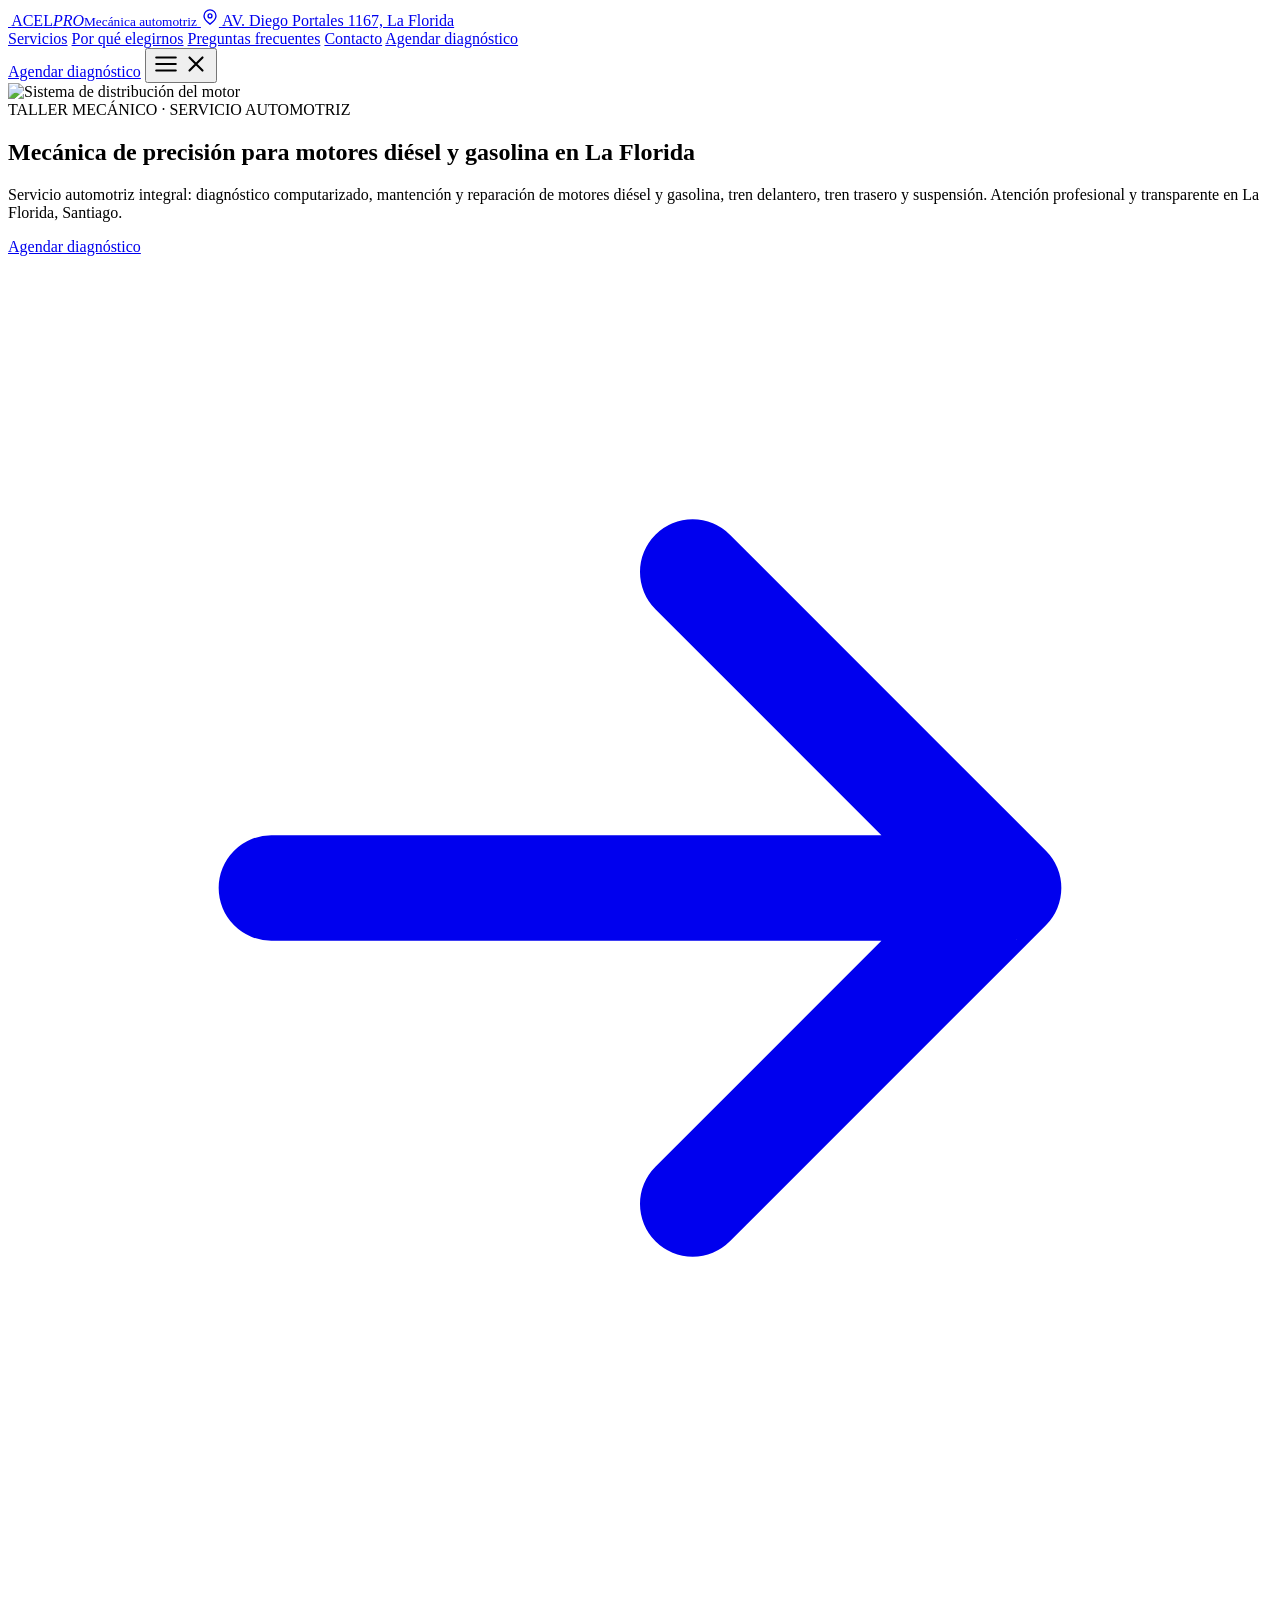
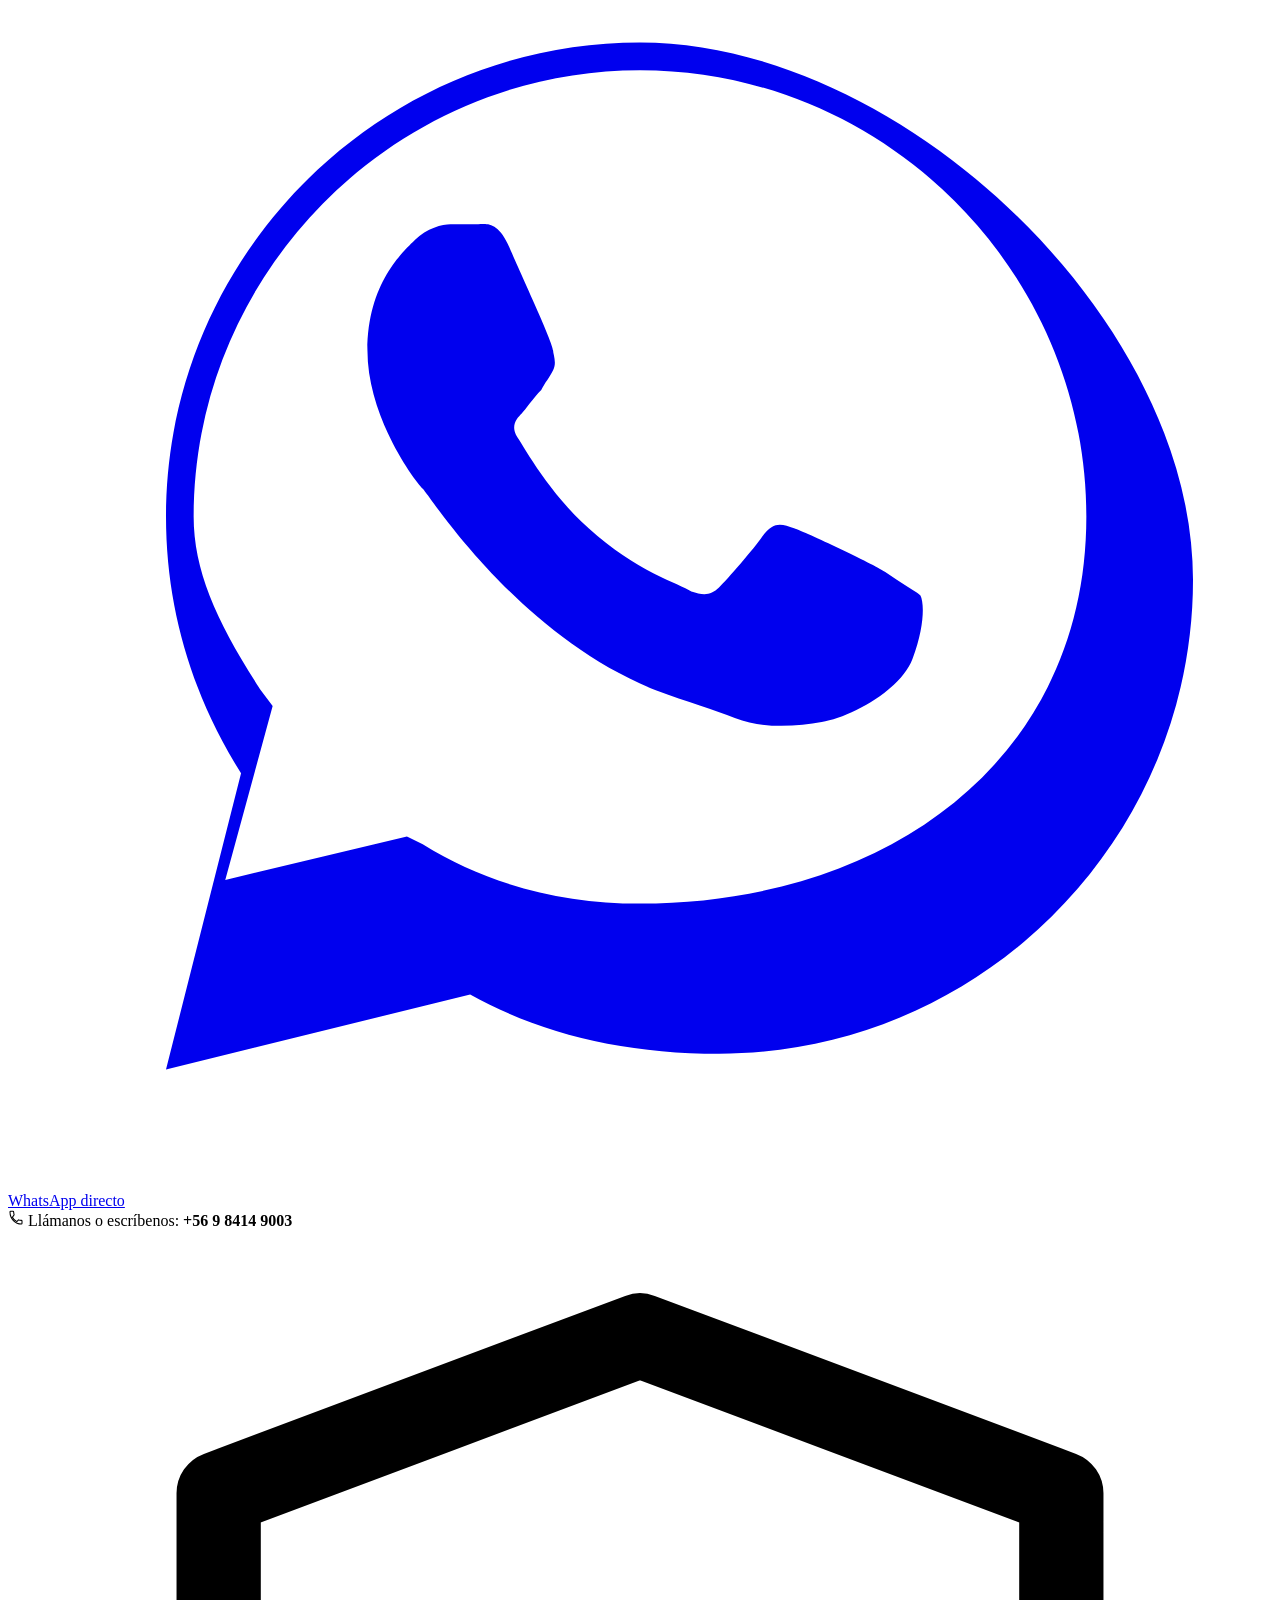
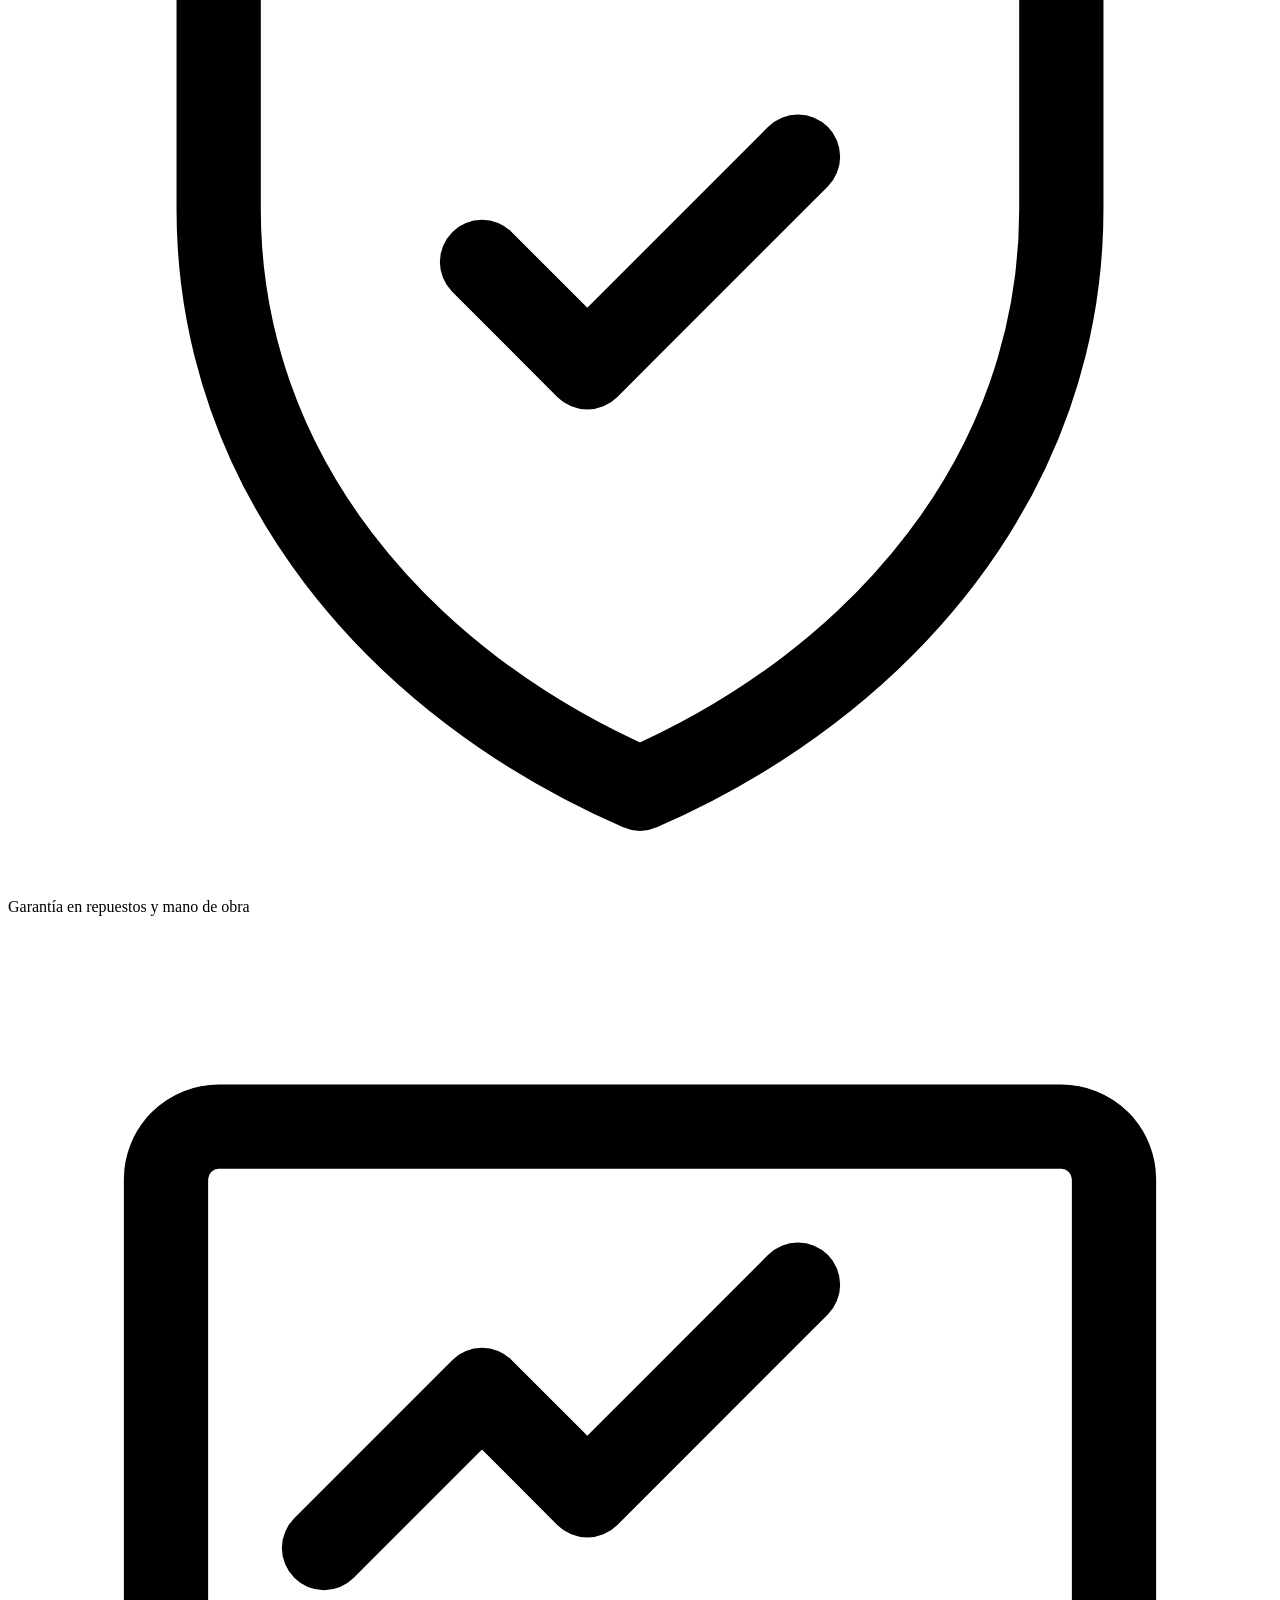
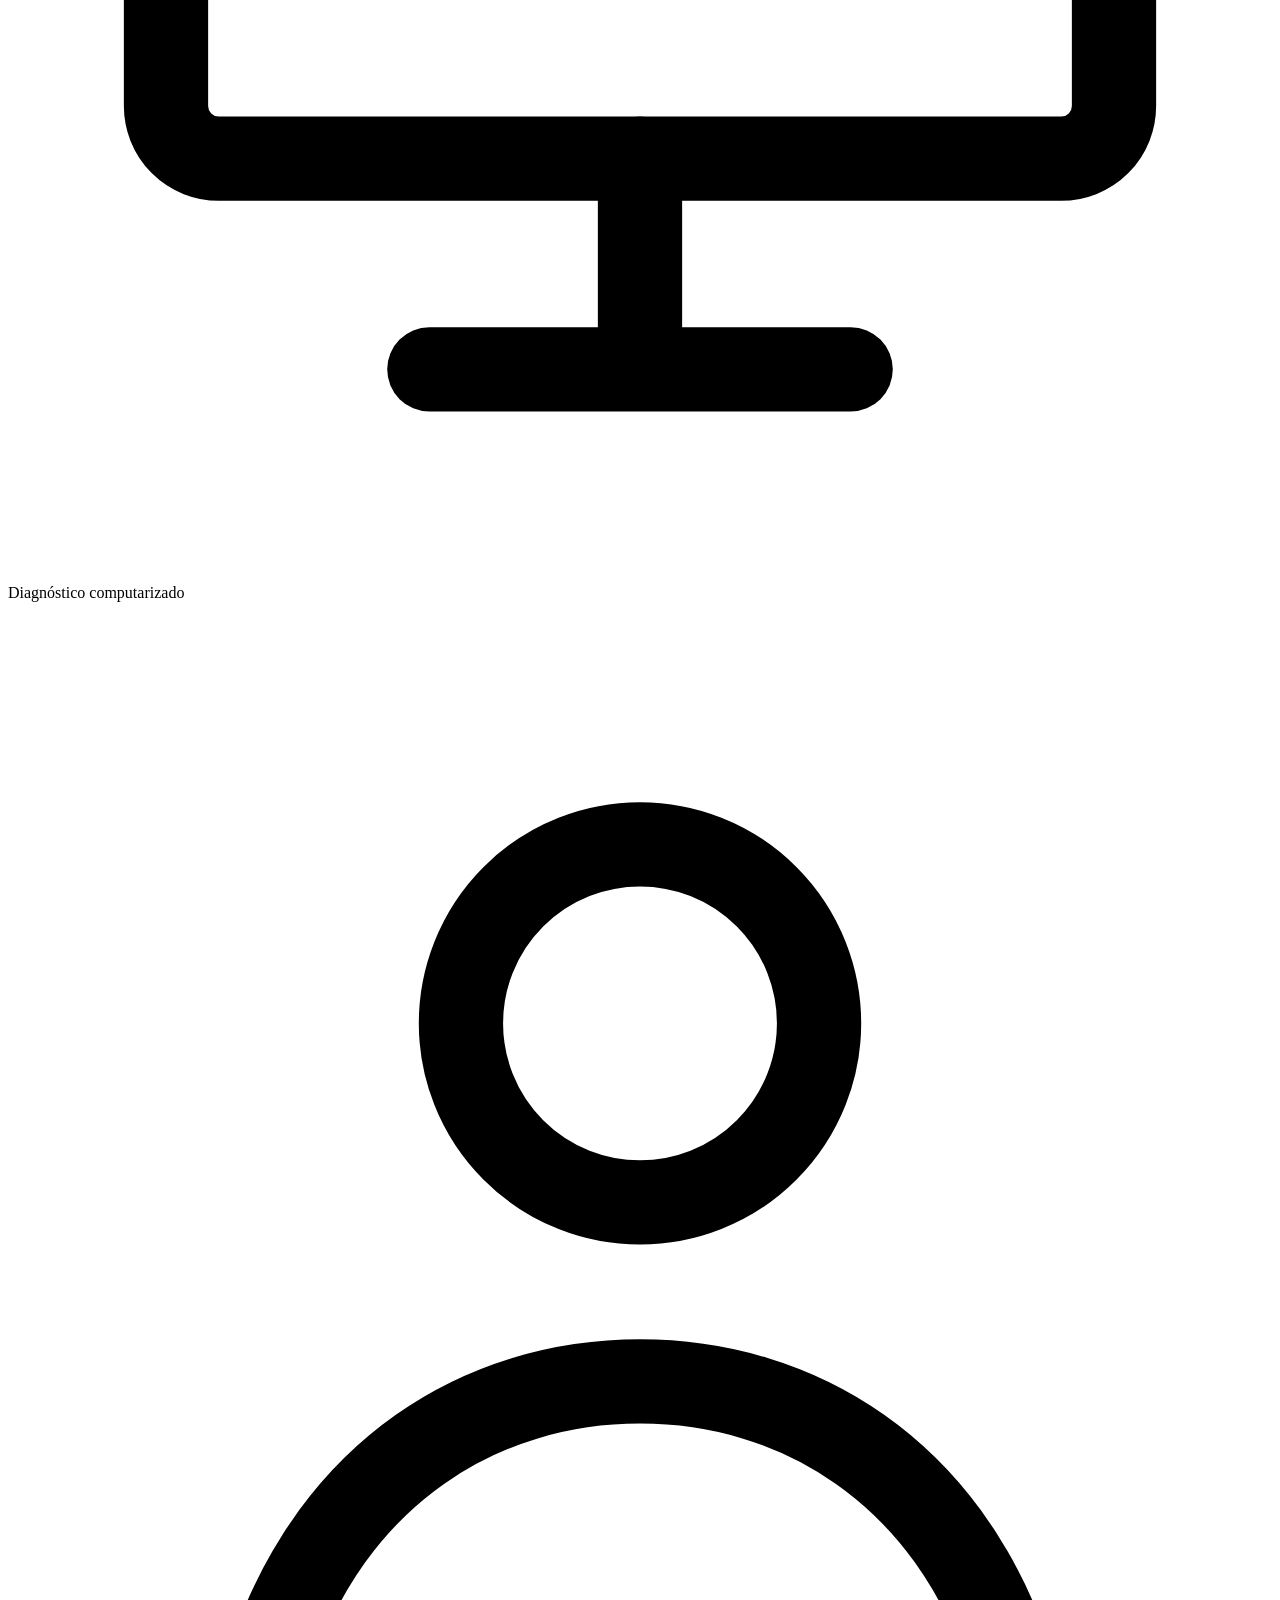
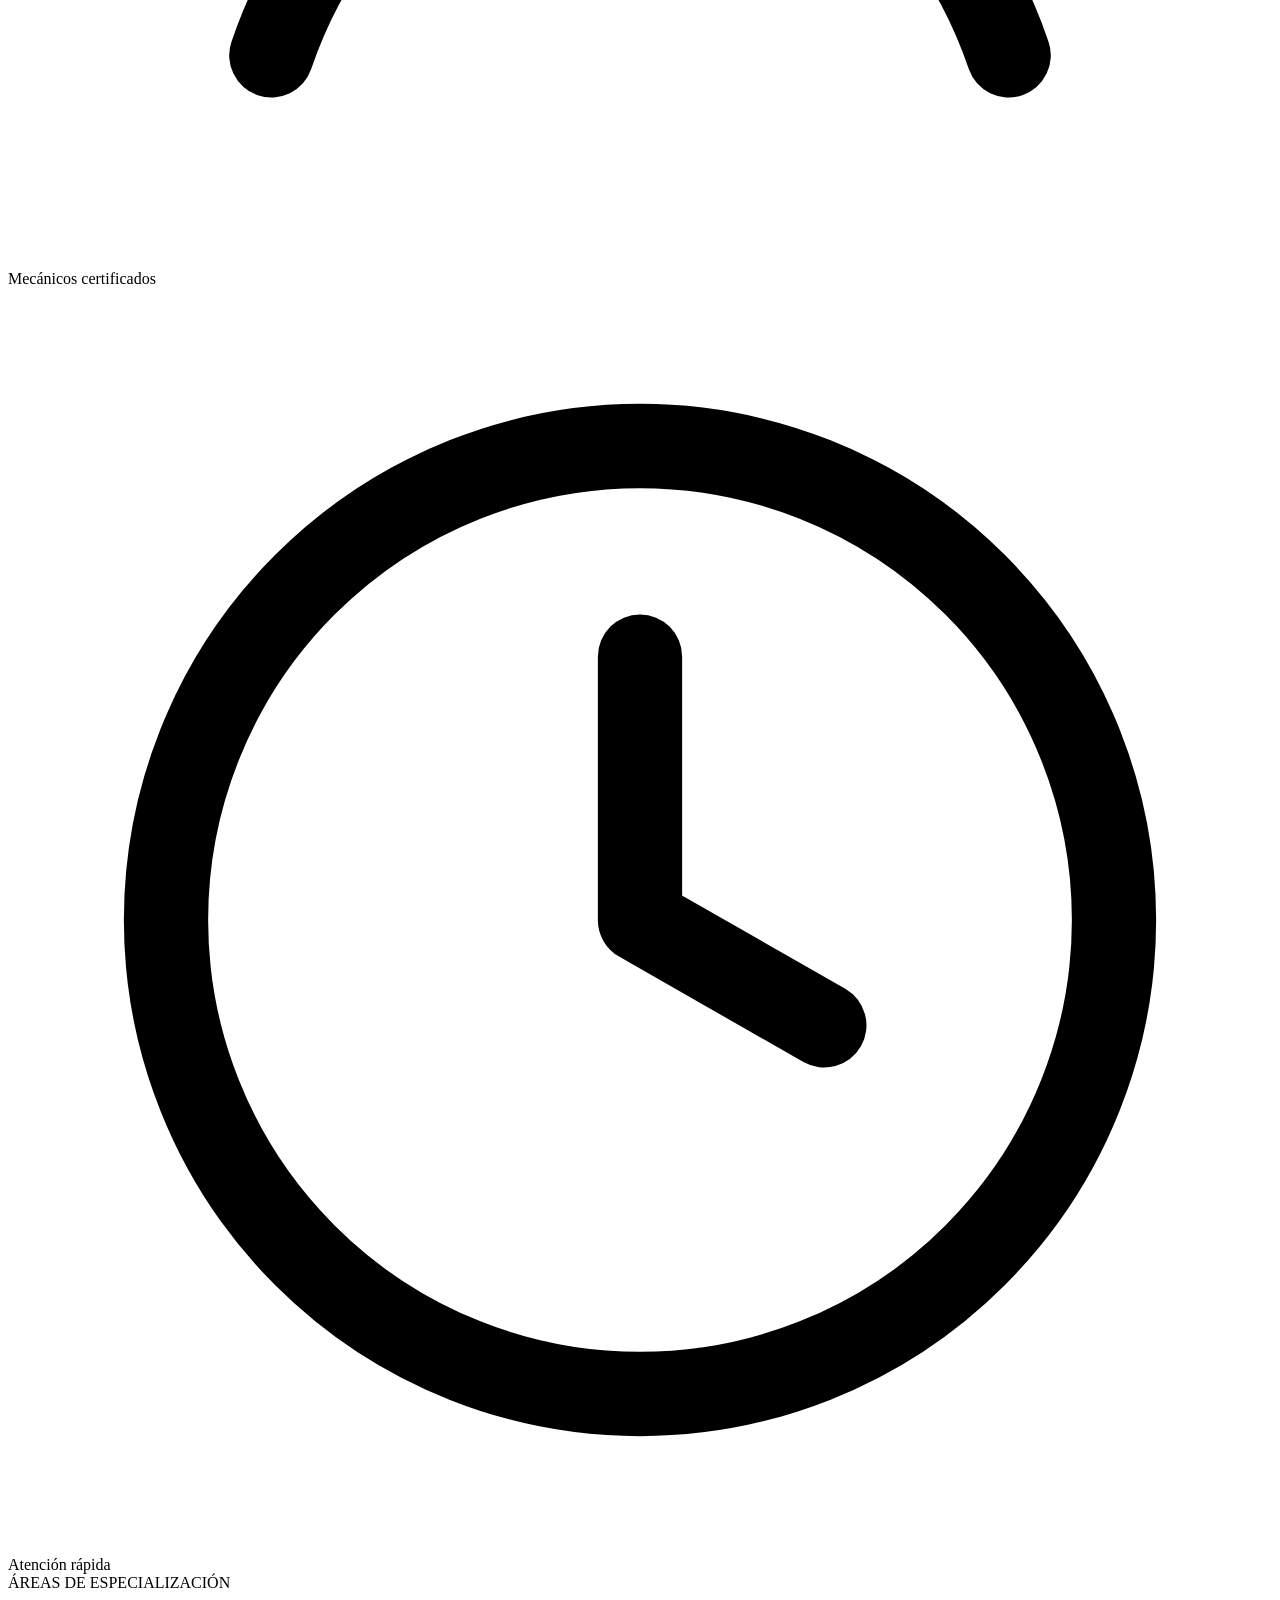
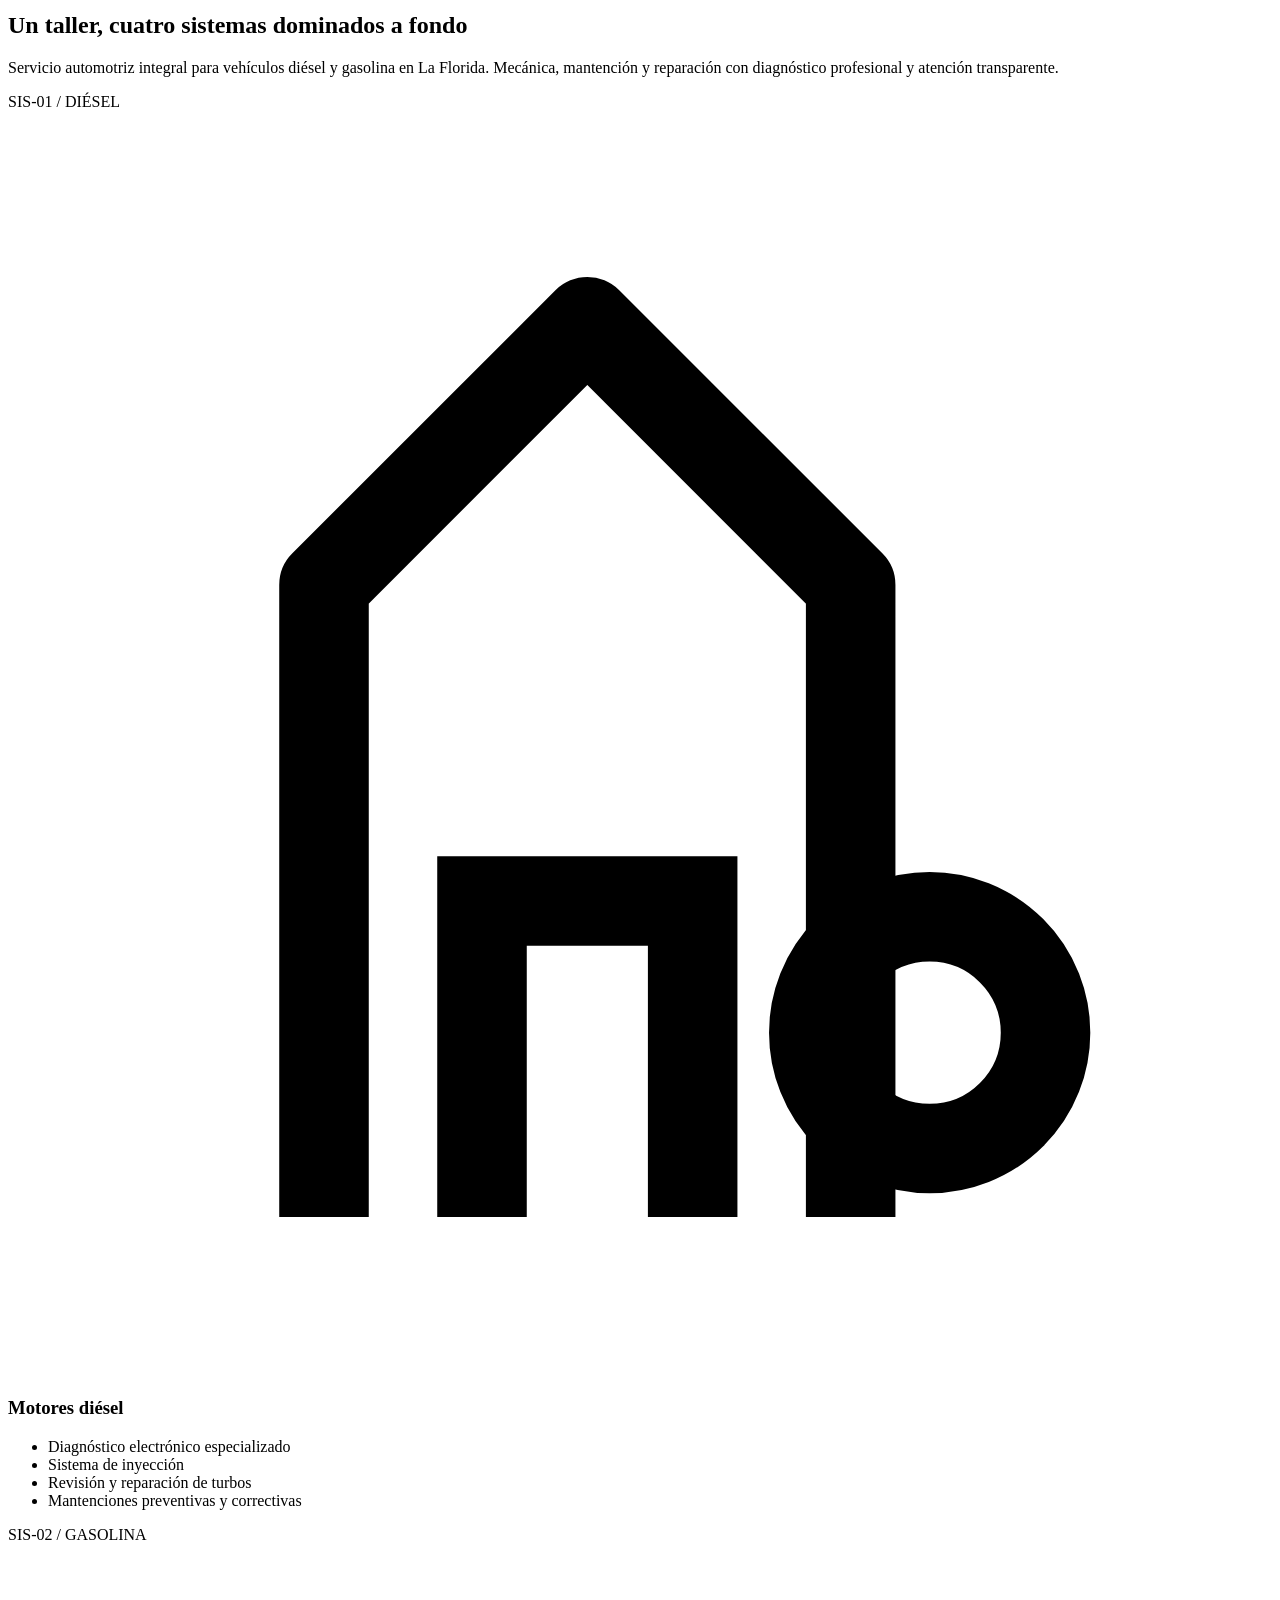
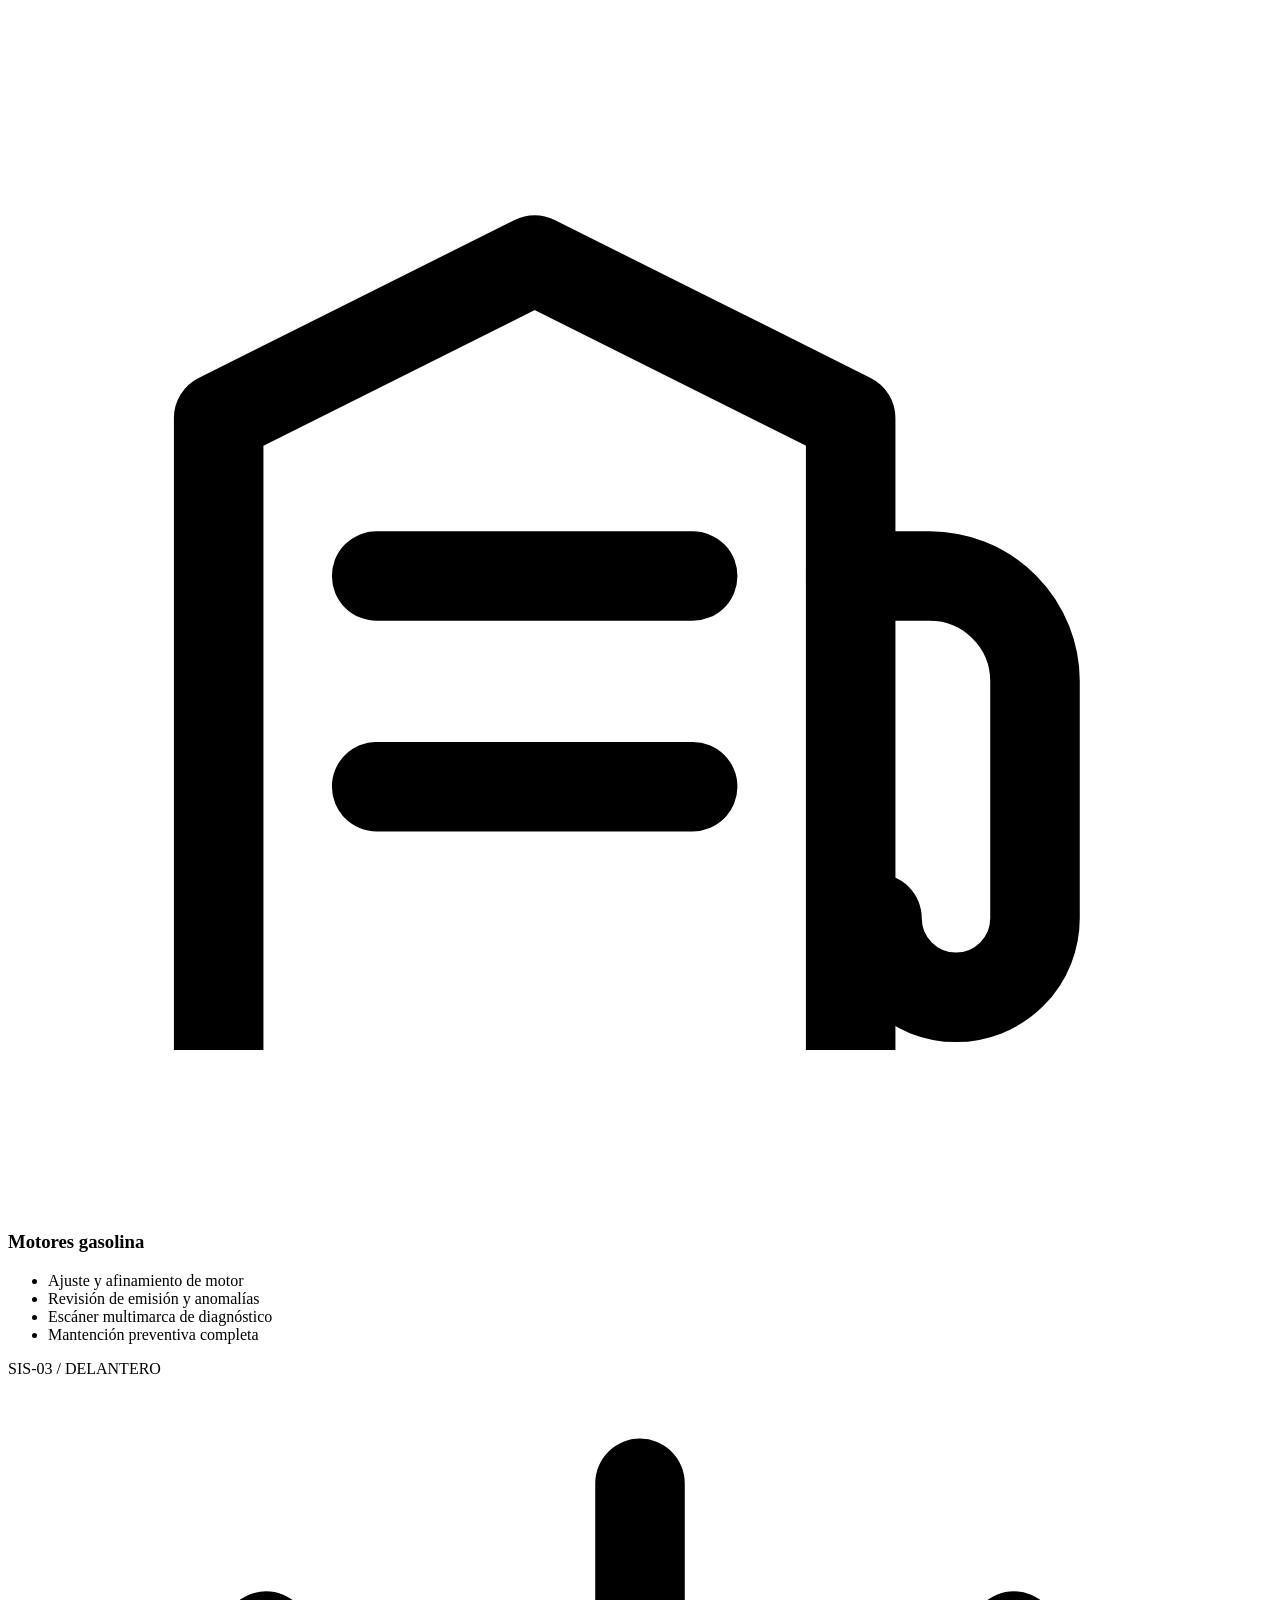
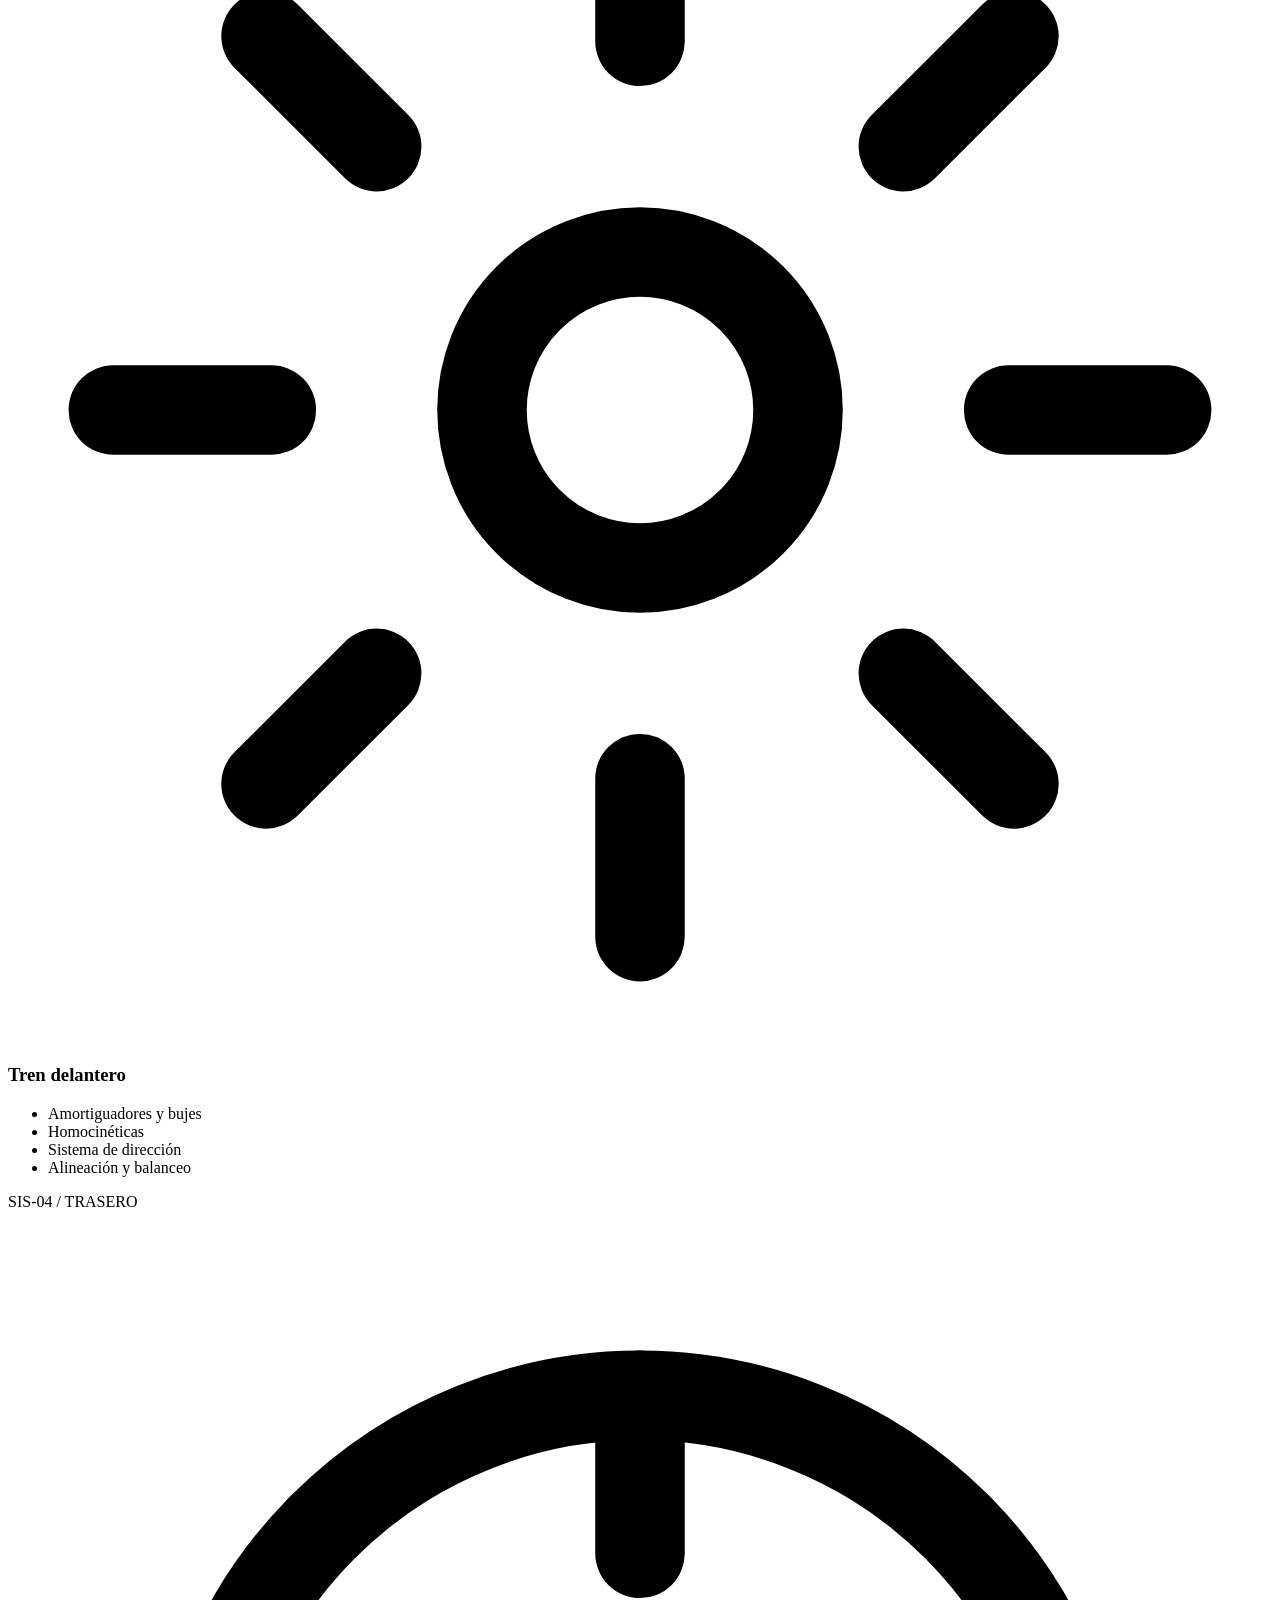
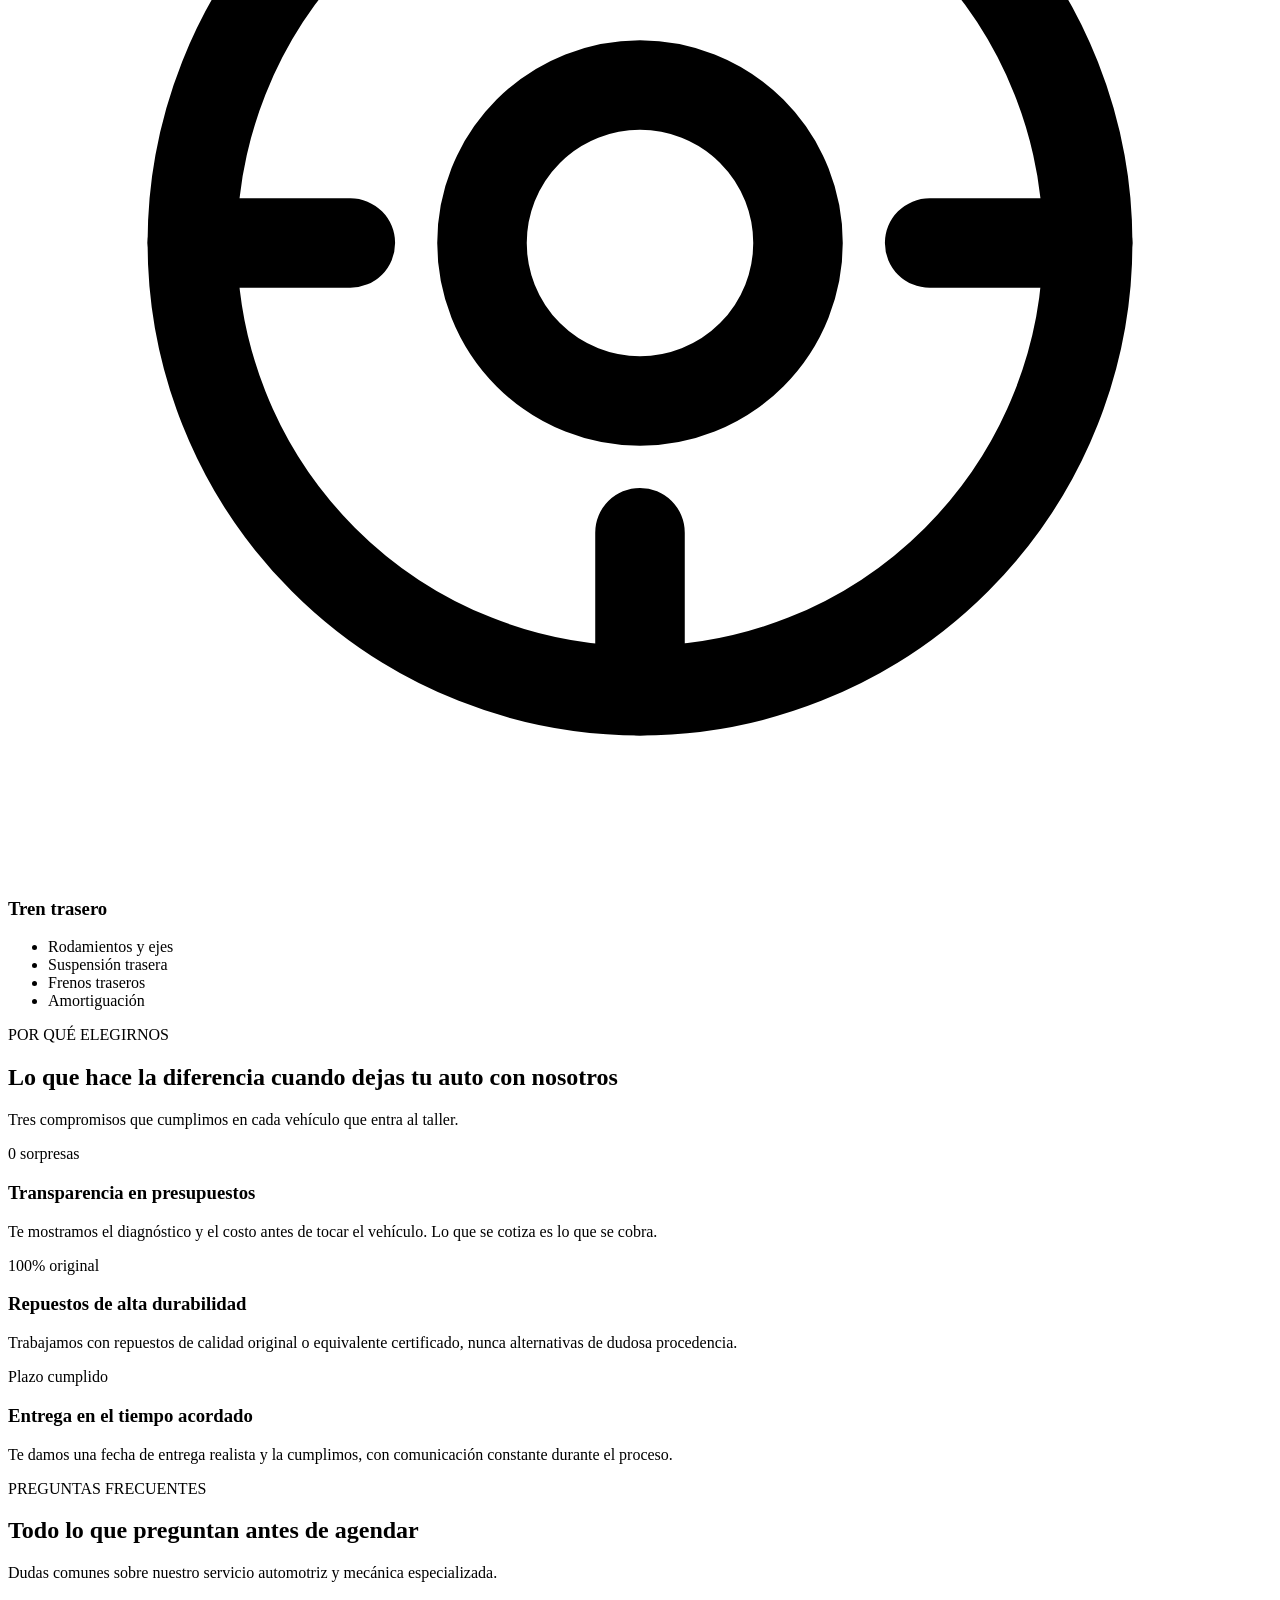
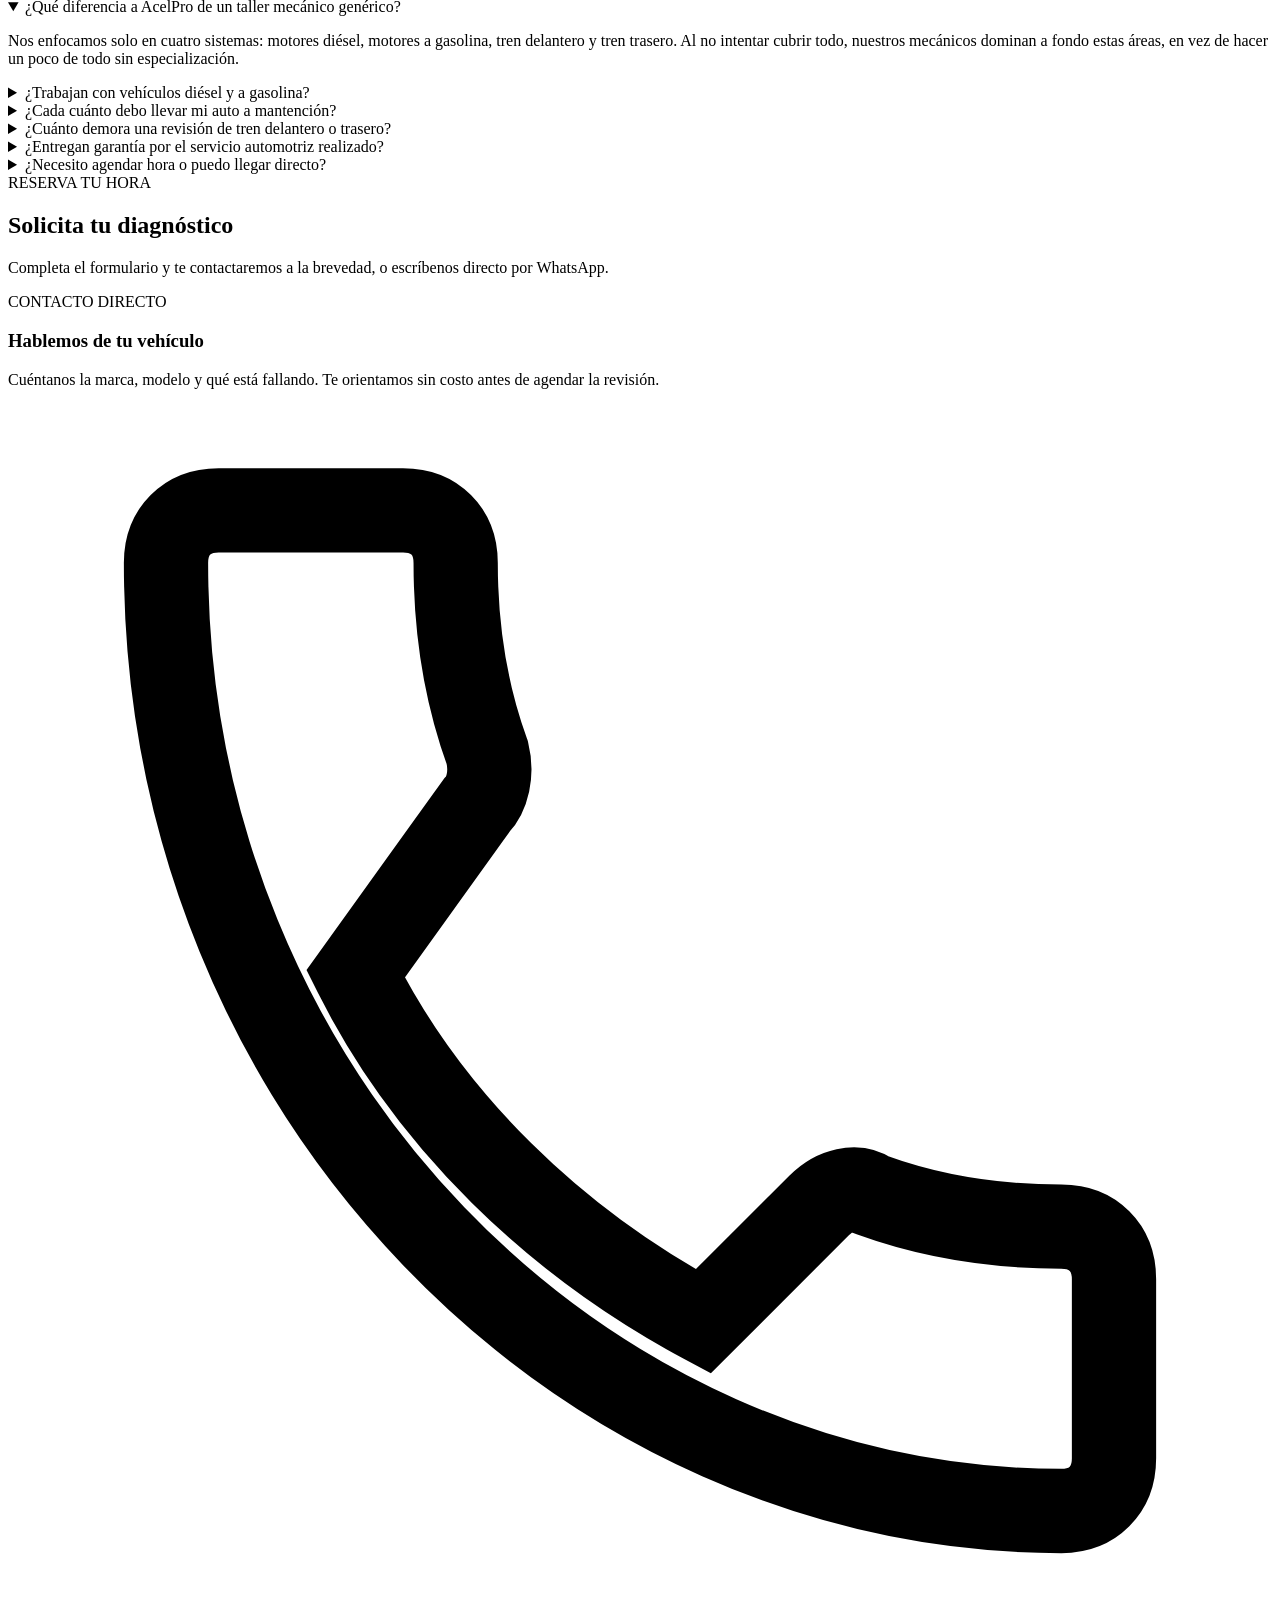
==== index.html @ 42241dcf "Add files via upload" ====
<!DOCTYPE html>
<html lang="es-CL">
<head>
<meta charset="UTF-8">
<meta name="viewport" content="width=device-width, initial-scale=1.0">

<!-- ===== SEGURIDAD ===== -->
<!-- Content-Security-Policy: limita de qué orígenes puede cargar el sitio
     scripts, estilos, fuentes e iframes. Ajusta esta lista si agregas
     nuevos servicios externos (ej. Google Analytics, otro mapa, etc). -->
<meta http-equiv="Content-Security-Policy" content="
  default-src 'self';
  style-src 'self' 'unsafe-inline' https://fonts.googleapis.com;
  font-src https://fonts.gstatic.com;
  img-src 'self' data: https:;
  frame-src https://www.google.com;
  script-src 'self' 'unsafe-inline';
  connect-src 'self';
  base-uri 'self';
  form-action 'self' https://wa.me;
  object-src 'none';
  frame-ancestors 'self';
">
<meta name="referrer" content="strict-origin-when-cross-origin">
<meta http-equiv="X-Content-Type-Options" content="nosniff">

<!-- ===== SEO BÁSICO ===== -->
<title>AcelPro | Taller Mecánico y Servicio Automotriz en La Florida, Santiago</title>
<meta name="description" content="AcelPro es un taller mecánico y servicio automotriz en La Florida, Santiago. Mecánica diésel y gasolina, diagnóstico computarizado, mantención, suspensión, tren delantero y trasero. Agenda tu hora.">
<meta name="keywords" content="taller mecánico, taller mecánico La Florida, servicio automotriz, servicio automotriz La Florida, mecánica automotriz, mecánico automotriz Santiago, mecánica diésel, mecánica gasolina, mantención automotriz, reparación de vehículos, diagnóstico automotriz, diagnóstico computarizado, tren delantero, tren trasero, suspensión, alineación y balanceo, reparación de motores">
<meta name="robots" content="index, follow">
<meta name="author" content="AcelPro">
<meta name="theme-color" content="#08111b">
<meta name="category" content="Servicio automotriz y taller mecánico">
<meta name="subject" content="Taller mecánico y mecánica automotriz en La Florida, Santiago">
<meta name="geo.region" content="CL-RM">
<meta name="geo.placename" content="La Florida, Santiago">
<meta name="geo.position" content="-33.5617;-70.5718">
<meta name="ICBM" content="-33.5617, -70.5718">

<!-- Reemplaza esta URL por el dominio real una vez publicada la página -->
<link rel="canonical" href="https://www.acelpro.cl/">

<!-- ===== OPEN GRAPH (Facebook / WhatsApp / LinkedIn) ===== -->
<meta property="og:type" content="website">
<meta property="og:locale" content="es_CL">
<meta property="og:site_name" content="AcelPro">
<meta property="og:title" content="AcelPro | Taller Mecánico Diésel, Gasolina y Suspensión en La Florida">
<meta property="og:description" content="Diagnóstico computarizado, reparación de tren delantero y trasero, y garantía en repuestos y mano de obra. Agenda tu hora por WhatsApp.">
<meta property="og:url" content="https://www.acelpro.cl/">
<!-- Reemplaza por una imagen real de 1200x630px (taller, fachada o logo) subida a tu hosting -->
<meta property="og:image" content="https://www.acelpro.cl/assets/og-image.jpg">
<meta property="og:image:width" content="1200">
<meta property="og:image:height" content="630">

<!-- ===== TWITTER CARD ===== -->
<meta name="twitter:card" content="summary_large_image">
<meta name="twitter:title" content="AcelPro | Taller Mecánico Diésel, Gasolina y Suspensión">
<meta name="twitter:description" content="Mecánica de precisión en La Florida, Santiago. Diagnóstico computarizado y garantía en cada trabajo.">
<meta name="twitter:image" content="https://www.acelpro.cl/assets/og-image.jpg">

<!-- ===== FAVICON ===== -->
<!-- Sustituye por tus propios archivos de ícono cuando tengas el logo final -->
<link rel="icon" type="image/png" href="assets/acelpro-icon-square.png">
<link rel="apple-touch-icon" href="assets/acelpro-icon-square.png">

<link rel="preconnect" href="https://fonts.googleapis.com">
<link rel="preconnect" href="https://fonts.gstatic.com" crossorigin>
<link href="https://fonts.googleapis.com/css2?family=Oswald:wght@400;500;600;700&family=Inter:wght@400;500;600;700;800&family=JetBrains+Mono:wght@400;500;600&display=swap" rel="stylesheet">

<link rel="stylesheet" href="css/styles.css">

<!-- ===== DATOS ESTRUCTURADOS (Schema.org) para Google / Google Maps ===== -->
<script type="application/ld+json">
{
  "@context": "https://schema.org",
  "@type": "AutoRepair",
  "name": "AcelPro",
  "image": "https://www.acelpro.cl/assets/acelpro-icon-square.png",
  "@id": "https://www.acelpro.cl/",
  "url": "https://www.acelpro.cl/",
  "telephone": "+56984149003",
  "priceRange": "$$",
  "address": {
    "@type": "PostalAddress",
    "streetAddress": "Diego Portales 1167",
    "addressLocality": "La Florida",
    "addressRegion": "Región Metropolitana",
    "addressCountry": "CL"
  },
  "geo": {
    "@type": "GeoCoordinates",
    "latitude": -33.5617,
    "longitude": -70.5718
  },
  "openingHoursSpecification": [
    {
      "@type": "OpeningHoursSpecification",
      "dayOfWeek": ["Monday","Tuesday","Wednesday","Thursday","Friday"],
      "opens": "09:00",
      "closes": "18:30"
    },
    {
      "@type": "OpeningHoursSpecification",
      "dayOfWeek": ["Saturday"],
      "opens": "09:00",
      "closes": "14:00"
    }
  ],
   "serviceType": [
    "Servicio automotriz",
    "Taller mecánico",
    "Mecánica automotriz",
    "Mecánica diésel",
    "Mecánica gasolina",
    "Mantención automotriz",
    "Diagnóstico automotriz"
  ],
  "areaServed": [
    { "@type": "City", "name": "La Florida" },
    { "@type": "City", "name": "Santiago" }
  ],
  "makesOffer": [
    { "@type": "Offer", "itemOffered": { "@type": "Service", "name": "Reparación y mantención de motores diésel" } },
    { "@type": "Offer", "itemOffered": { "@type": "Service", "name": "Reparación y mantención de motores a gasolina" } },
    { "@type": "Offer", "itemOffered": { "@type": "Service", "name": "Reparación de tren delantero" } },
    { "@type": "Offer", "itemOffered": { "@type": "Service", "name": "Reparación de tren trasero" } },
    { "@type": "Offer", "itemOffered": { "@type": "Service", "name": "Servicio automotriz y mantención preventiva" } },
    { "@type": "Offer", "itemOffered": { "@type": "Service", "name": "Diagnóstico automotriz computarizado" } },
    { "@type": "Offer", "itemOffered": { "@type": "Service", "name": "Reparación y mantención de suspensión" } }
  ],
  "sameAs": [
    "https://wa.me/56984149003"
  ]
}
</script>

<!-- ===== DATOS ESTRUCTURADOS: Preguntas Frecuentes (deben coincidir con el texto visible en #faq) ===== -->
<script type="application/ld+json">
{
  "@context": "https://schema.org",
  "@type": "FAQPage",
  "mainEntity": [
    {
      "@type": "Question",
      "name": "¿Qué diferencia a AcelPro de un taller mecánico genérico?",
      "acceptedAnswer": {
        "@type": "Answer",
        "text": "Nos enfocamos solo en cuatro sistemas: motores diésel, motores a gasolina, tren delantero y tren trasero. Al no intentar cubrir todo, nuestros mecánicos dominan a fondo estas áreas, en vez de hacer un poco de todo sin especialización."
      }
    },
    {
      "@type": "Question",
      "name": "¿Trabajan con vehículos diésel y a gasolina?",
      "acceptedAnswer": {
        "@type": "Answer",
        "text": "Sí. Contamos con diagnóstico y mantención especializada para ambos tipos de motor, incluyendo sistemas de inyección, turbos, afinamiento y escáner multimarca."
      }
    },
    {
      "@type": "Question",
      "name": "¿Cada cuánto debo llevar mi auto a mantención?",
      "acceptedAnswer": {
        "@type": "Answer",
        "text": "Como referencia general, se recomienda una revisión cada 10.000 a 15.000 km o cada 6 meses, lo que ocurra primero. En tu diagnóstico te damos una recomendación específica según la marca, modelo y uso de tu vehículo."
      }
    },
    {
      "@type": "Question",
      "name": "¿Cuánto demora una revisión de tren delantero o trasero?",
      "acceptedAnswer": {
        "@type": "Answer",
        "text": "Depende de la falla. Un diagnóstico inicial suele tomar entre 30 y 60 minutos; la reparación completa (amortiguadores, bujes, rodamientos, etc.) se agenda según la disponibilidad de repuestos, y siempre te damos un plazo estimado antes de empezar."
      }
    },
    {
      "@type": "Question",
      "name": "¿Entregan garantía por el servicio automotriz realizado?",
      "acceptedAnswer": {
        "@type": "Answer",
        "text": "Sí, todos nuestros trabajos incluyen garantía en repuestos y mano de obra. Los términos específicos se detallan en tu presupuesto antes de aceptar el servicio."
      }
    },
    {
      "@type": "Question",
      "name": "¿Necesito agendar hora o puedo llegar directo?",
      "acceptedAnswer": {
        "@type": "Answer",
        "text": "Recomendamos agendar por WhatsApp o el formulario de esta página para asegurar tu horario, aunque también recibimos vehículos según disponibilidad del taller."
      }
    }
  ]
}
</script>
</head>
<body>

<div class="scroll-progress" id="scrollProgress"></div>

<header>
  <div class="container nav">
    <div class="brand-wrap">
      <a href="#top" class="brand" aria-label="AcelPro - Taller mecánico y servicio automotriz">
        <img class="brand-icon" src="assets/acelpro-icon.png" alt="" loading="eager" decoding="async" aria-hidden="true">
        <span class="brand-text">ACEL<em>PRO</em><small>Mecánica automotriz</small></span>
      </a>
      <a class="header-location" href="https://www.google.com/maps/search/?api=1&query=Av.%20Diego%20Portales%201167%2C%20La%20Florida%2C%20Santiago" target="_blank" rel="noopener noreferrer" aria-label="Ver ubicación de AcelPro en Google Maps">
        <svg viewBox="0 0 24 24" fill="none" width="18" height="18" aria-hidden="true">
          <path d="M20 10.5c0 5-8 11-8 11s-8-6-8-11a8 8 0 1 1 16 0Z" stroke="currentColor" stroke-width="1.8"/>
          <circle cx="12" cy="10.5" r="2.6" stroke="currentColor" stroke-width="1.8"/>
        </svg>
        <span>AV. Diego Portales 1167, La Florida</span>
      </a>
    </div>
    <nav class="nav-links">
      <a href="#servicios">Servicios</a>
      <a href="#porque">Por qué elegirnos</a>
      <a href="#faq">Preguntas frecuentes</a>
      <a href="#contacto">Contacto</a>
      <a href="#contacto" class="nav-links-cta">Agendar diagnóstico</a>
    </nav>
    <a class="nav-cta" href="#contacto">Agendar diagnóstico</a>
    <button class="nav-toggle" id="navToggle" aria-label="Abrir menú" aria-expanded="false">
      <svg class="icon-burger" viewBox="0 0 24 24" fill="none" width="26" height="26"><path d="M3 6h18M3 12h18M3 18h18" stroke="currentColor" stroke-width="2" stroke-linecap="round"/></svg>
      <svg class="icon-close" viewBox="0 0 24 24" fill="none" width="26" height="26"><path d="M6 6l12 12M18 6 6 18" stroke="currentColor" stroke-width="2" stroke-linecap="round"/></svg>
    </button>
  </div>
</header>

<main>
<section class="hero hero-full" id="top">
  <img src="assets/distribucion-motor.jpg" alt="Sistema de distribución del motor" class="distribution-image hero-background-image">
  <div class="hero-background-overlay"></div>
  <div class="container hero-content">
    <div class="hero-copy">
      <div class="hero-eyebrow eyebrow">TALLER MECÁNICO · SERVICIO AUTOMOTRIZ</div>
      <h1>Mecánica de <span class="mark">precisión</span> para motores diésel y gasolina en La Florida</h1>
      <p class="lead">Servicio automotriz integral: diagnóstico computarizado, mantención y reparación de motores diésel y gasolina, tren delantero, tren trasero y suspensión. Atención profesional y transparente en La Florida, Santiago.</p>
      <div class="hero-ctas">
        <a href="#contacto" class="btn btn-primary">
          Agendar diagnóstico
          <svg viewBox="0 0 24 24" fill="none"><path d="M5 12h14M13 6l6 6-6 6" stroke="currentColor" stroke-width="2" stroke-linecap="round" stroke-linejoin="round"/></svg>
        </a>
        <a href="https://wa.me/56984149003?text=Hola%2C%20me%20gustar%C3%ADa%20cotizar%20una%20revisi%C3%B3n%20para%20mi%20veh%C3%ADculo" target="_blank" rel="noopener noreferrer" class="btn btn-wa">
          <svg viewBox="0 0 32 32" fill="currentColor"><path d="M16 3C9.4 3 4 8.4 4 15c0 2.4.7 4.6 1.9 6.5L4 29l7.7-1.9c1.8 1 3.9 1.5 6.3 1.5 6.6 0 12-5.4 12-12S22.6 3 16 3zm0 21.8c-2 0-3.9-.5-5.5-1.5l-.4-.2-4.6 1.1 1.2-4.4-.3-.4C5.3 17.7 4.7 16.4 4.7 15c0-6.2 5.1-11.3 11.3-11.3S27.3 8.8 27.3 15 22.2 24.8 16 24.8zm6.2-8.4c-.3-.2-2-1-2.3-1.1-.3-.1-.5-.2-.8.2-.2.3-.9 1.1-1.1 1.3-.2.2-.4.2-.7.1-.3-.2-1.4-.5-2.6-1.6-1-.9-1.6-2-1.8-2.3-.2-.3 0-.5.1-.6.1-.1.3-.4.5-.6.1-.2.2-.3.3-.5.1-.2 0-.4 0-.5 0-.2-.8-1.9-1.1-2.6-.3-.7-.6-.6-.8-.6h-.7c-.2 0-.6.1-.9.4-.3.3-1.2 1.1-1.2 2.8s1.2 3.3 1.4 3.5c.2.2 2.4 3.7 5.9 5.1.8.3 1.5.5 2 .7.8.3 1.6.2 2.2.1.7-.1 2-.8 2.3-1.6.3-.8.3-1.4.2-1.6-.1-.1-.3-.2-.6-.4z"/></svg>
          WhatsApp directo
        </a>
      </div>
      <div class="hero-phone">
        <svg viewBox="0 0 24 24" fill="none" width="16" height="16"><path d="M6.6 10.8c1.4 2.8 3.8 5.1 6.6 6.6l2.2-2.2c.3-.3.7-.4 1-.2 1.1.4 2.3.6 3.6.6.6 0 1 .4 1 1V20c0 .6-.4 1-1 1C10.9 21 3 13.1 3 3c0-.6.4-1 1-1h3.5c.6 0 1 .4 1 1 0 1.3.2 2.5.6 3.6.1.4 0 .8-.2 1L6.6 10.8z" stroke="currentColor" stroke-width="1.6"/></svg>
        Llámanos o escríbenos: <strong>+56&nbsp;9&nbsp;8414&nbsp;9003</strong>
      </div>
    </div>
  </div>
</section>

<section class="trustbar">
  <div class="container">
    <div class="trust-grid">
      <div class="trust-item" data-reveal="fade" style="--reveal-delay:0s">
        <svg viewBox="0 0 24 24" fill="none"><path d="M12 2 4 5v6c0 5 3.4 9 8 11 4.6-2 8-6 8-11V5l-8-3z" stroke="currentColor" stroke-width="1.6" stroke-linejoin="round"/><path d="m9 12 2 2 4-4" stroke="currentColor" stroke-width="1.6" stroke-linecap="round" stroke-linejoin="round"/></svg>
        <span>Garantía en repuestos y mano de obra</span>
      </div>
      <div class="trust-item" data-reveal="fade" style="--reveal-delay:.08s">
        <svg viewBox="0 0 24 24" fill="none"><rect x="3" y="4" width="18" height="12" rx="1" stroke="currentColor" stroke-width="1.6"/><path d="M8 20h8M12 16v4" stroke="currentColor" stroke-width="1.6" stroke-linecap="round"/><path d="m6 12 3-3 2 2 4-4" stroke="currentColor" stroke-width="1.6" stroke-linecap="round" stroke-linejoin="round"/></svg>
        <span>Diagnóstico computarizado</span>
      </div>
      <div class="trust-item" data-reveal="fade" style="--reveal-delay:.16s">
        <svg viewBox="0 0 24 24" fill="none"><circle cx="12" cy="8" r="3.4" stroke="currentColor" stroke-width="1.6"/><path d="M5 20c1.2-3.5 4-5.2 7-5.2s5.8 1.7 7 5.2" stroke="currentColor" stroke-width="1.6" stroke-linecap="round"/></svg>
        <span>Mecánicos certificados</span>
      </div>
      <div class="trust-item" data-reveal="fade" style="--reveal-delay:.24s">
        <svg viewBox="0 0 24 24" fill="none"><circle cx="12" cy="12" r="9" stroke="currentColor" stroke-width="1.6"/><path d="M12 7v5l3.5 2" stroke="currentColor" stroke-width="1.6" stroke-linecap="round" stroke-linejoin="round"/></svg>
        <span>Atención rápida</span>
      </div>
    </div>
  </div>
</section>

<section class="section-pad" id="servicios">
  <div class="container">
    <div class="section-head" data-reveal>
      <div class="eyebrow">ÁREAS DE ESPECIALIZACIÓN</div>
      <h2>Un taller, cuatro sistemas dominados a fondo</h2>
      <p>Servicio automotriz integral para vehículos diésel y gasolina en La Florida. Mecánica, mantención y reparación con diagnóstico profesional y atención transparente.</p>
    </div>

    <div class="services-grid">

      <div class="svc-card bracket-frame" data-reveal="scale" style="--reveal-delay:0s">
        <span class="bf-tr"></span><span class="bf-br"></span>
        <div class="svc-code">SIS-01 / DIÉSEL</div>
        <div class="svc-icon">
          <svg viewBox="0 0 24 24" fill="none"><path d="M6 21V9l5-5 5 5v12" stroke="currentColor" stroke-width="1.7" stroke-linejoin="round"/><path d="M9 21v-6h4v6" stroke="currentColor" stroke-width="1.7"/><circle cx="17.5" cy="17.5" r="2.2" stroke="currentColor" stroke-width="1.7"/></svg>
        </div>
        <h3>Motores diésel</h3>
        <ul>
          <li>Diagnóstico electrónico especializado</li>
          <li>Sistema de inyección</li>
          <li>Revisión y reparación de turbos</li>
          <li>Mantenciones preventivas y correctivas</li>
        </ul>
      </div>

      <div class="svc-card bracket-frame" data-reveal="scale" style="--reveal-delay:.08s">
        <span class="bf-tr"></span><span class="bf-br"></span>
        <div class="svc-code">SIS-02 / GASOLINA</div>
        <div class="svc-icon">
          <svg viewBox="0 0 24 24" fill="none"><path d="M4 21V9l6-3 6 3v12" stroke="currentColor" stroke-width="1.7" stroke-linejoin="round"/><path d="M16 12h1.5a2 2 0 0 1 2 2v4.5a1.5 1.5 0 0 1-3 0" stroke="currentColor" stroke-width="1.7" stroke-linecap="round"/><path d="M7 12h6M7 16h6" stroke="currentColor" stroke-width="1.7" stroke-linecap="round"/></svg>
        </div>
        <h3>Motores gasolina</h3>
        <ul>
          <li>Ajuste y afinamiento de motor</li>
          <li>Revisión de emisión y anomalías</li>
          <li>Escáner multimarca de diagnóstico</li>
          <li>Mantención preventiva completa</li>
        </ul>
      </div>

      <div class="svc-card bracket-frame" data-reveal="scale" style="--reveal-delay:.16s">
        <span class="bf-tr"></span><span class="bf-br"></span>
        <div class="svc-code">SIS-03 / DELANTERO</div>
        <div class="svc-icon">
          <svg viewBox="0 0 24 24" fill="none"><circle cx="12" cy="12" r="3" stroke="currentColor" stroke-width="1.7"/><path d="M12 2v3M12 19v3M2 12h3M19 12h3M4.9 4.9l2.1 2.1M17 17l2.1 2.1M19.1 4.9 17 7M7 17l-2.1 2.1" stroke="currentColor" stroke-width="1.7" stroke-linecap="round"/></svg>
        </div>
        <h3>Tren delantero</h3>
        <ul>
          <li>Amortiguadores y bujes</li>
          <li>Homocinéticas</li>
          <li>Sistema de dirección</li>
          <li>Alineación y balanceo</li>
        </ul>
      </div>

      <div class="svc-card bracket-frame" data-reveal="scale" style="--reveal-delay:.24s">
        <span class="bf-tr"></span><span class="bf-br"></span>
        <div class="svc-code">SIS-04 / TRASERO</div>
        <div class="svc-icon">
          <svg viewBox="0 0 24 24" fill="none"><circle cx="12" cy="12" r="8.5" stroke="currentColor" stroke-width="1.7"/><circle cx="12" cy="12" r="3" stroke="currentColor" stroke-width="1.7"/><path d="M12 3.5v3M12 17.5v3M3.5 12h3M17.5 12h3" stroke="currentColor" stroke-width="1.7" stroke-linecap="round"/></svg>
        </div>
        <h3>Tren trasero</h3>
        <ul>
          <li>Rodamientos y ejes</li>
          <li>Suspensión trasera</li>
          <li>Frenos traseros</li>
          <li>Amortiguación</li>
        </ul>
      </div>

    </div>
  </div>
</section>

<section class="why section-pad" id="porque">
  <div class="container">
    <div class="section-head" data-reveal>
      <div class="eyebrow">POR QUÉ ELEGIRNOS</div>
      <h2>Lo que hace la diferencia cuando dejas tu auto con nosotros</h2>
      <p>Tres compromisos que cumplimos en cada vehículo que entra al taller.</p>
    </div>
    <div class="why-grid">
      <div class="why-item" data-reveal="left" style="--reveal-delay:0s">
        <div class="why-stat">0 sorpresas</div>
        <h3>Transparencia en presupuestos</h3>
        <p>Te mostramos el diagnóstico y el costo antes de tocar el vehículo. Lo que se cotiza es lo que se cobra.</p>
      </div>
      <div class="why-item" data-reveal="fade" style="--reveal-delay:.1s">
        <div class="why-stat">100% original</div>
        <h3>Repuestos de alta durabilidad</h3>
        <p>Trabajamos con repuestos de calidad original o equivalente certificado, nunca alternativas de dudosa procedencia.</p>
      </div>
      <div class="why-item" data-reveal="right" style="--reveal-delay:.2s">
        <div class="why-stat">Plazo cumplido</div>
        <h3>Entrega en el tiempo acordado</h3>
        <p>Te damos una fecha de entrega realista y la cumplimos, con comunicación constante durante el proceso.</p>
      </div>
    </div>
  </div>
</section>



<section class="section-pad faq" id="faq">
  <div class="container">
    <div class="section-head" data-reveal>
      <div class="eyebrow">PREGUNTAS FRECUENTES</div>
      <h2>Todo lo que preguntan antes de agendar</h2>
      <p>Dudas comunes sobre nuestro servicio automotriz y mecánica especializada.</p>
    </div>

    <div class="faq-list" data-reveal="fade">
      <details class="faq-item" open>
        <summary>¿Qué diferencia a AcelPro de un taller mecánico genérico?</summary>
        <p>Nos enfocamos solo en cuatro sistemas: motores diésel, motores a gasolina, tren delantero y tren trasero. Al no intentar cubrir todo, nuestros mecánicos dominan a fondo estas áreas, en vez de hacer un poco de todo sin especialización.</p>
      </details>
      <details class="faq-item">
        <summary>¿Trabajan con vehículos diésel y a gasolina?</summary>
        <p>Sí. Contamos con diagnóstico y mantención especializada para ambos tipos de motor, incluyendo sistemas de inyección, turbos, afinamiento y escáner multimarca.</p>
      </details>
      <details class="faq-item">
        <summary>¿Cada cuánto debo llevar mi auto a mantención?</summary>
        <p>Como referencia general, se recomienda una revisión cada 10.000 a 15.000 km o cada 6 meses, lo que ocurra primero. En tu diagnóstico te damos una recomendación específica según la marca, modelo y uso de tu vehículo.</p>
      </details>
      <details class="faq-item">
        <summary>¿Cuánto demora una revisión de tren delantero o trasero?</summary>
        <p>Depende de la falla. Un diagnóstico inicial suele tomar entre 30 y 60 minutos; la reparación completa (amortiguadores, bujes, rodamientos, etc.) se agenda según la disponibilidad de repuestos, y siempre te damos un plazo estimado antes de empezar.</p>
      </details>
      <details class="faq-item">
        <summary>¿Entregan garantía por el servicio automotriz realizado?</summary>
        <p>Sí, todos nuestros trabajos incluyen garantía en repuestos y mano de obra. Los términos específicos se detallan en tu presupuesto antes de aceptar el servicio.</p>
      </details>
      <details class="faq-item">
        <summary>¿Necesito agendar hora o puedo llegar directo?</summary>
        <p>Recomendamos agendar por WhatsApp o el formulario de esta página para asegurar tu horario, aunque también recibimos vehículos según disponibilidad del taller.</p>
      </details>
    </div>
  </div>
</section>

<section class="section-pad contact" id="contacto">
  <div class="container">
    <div class="section-head" data-reveal>
      <div class="eyebrow">RESERVA TU HORA</div>
      <h2>Solicita tu diagnóstico</h2>
      <p>Completa el formulario y te contactaremos a la brevedad, o escríbenos directo por WhatsApp.</p>
    </div>

    <div class="contact-shell">
      <div class="contact-info" data-reveal="left">
        <div class="eyebrow">CONTACTO DIRECTO</div>
        <h3>Hablemos de tu vehículo</h3>
        <p class="desc">Cuéntanos la marca, modelo y qué está fallando. Te orientamos sin costo antes de agendar la revisión.</p>

        <div class="info-row">
          <svg viewBox="0 0 24 24" fill="none"><path d="M6.6 10.8c1.4 2.8 3.8 5.1 6.6 6.6l2.2-2.2c.3-.3.7-.4 1-.2 1.1.4 2.3.6 3.6.6.6 0 1 .4 1 1V20c0 .6-.4 1-1 1C10.9 21 3 13.1 3 3c0-.6.4-1 1-1h3.5c.6 0 1 .4 1 1 0 1.3.2 2.5.6 3.6.1.4 0 .8-.2 1L6.6 10.8z" stroke="currentColor" stroke-width="1.6"/></svg>
          <div><strong>Teléfono / WhatsApp</strong>+56 9 8414 9003</div>
        </div>
        <div class="info-row">
          <svg viewBox="0 0 24 24" fill="none"><path d="M12 21s7-6.3 7-11.5A7 7 0 0 0 5 9.5C5 14.7 12 21 12 21z" stroke="currentColor" stroke-width="1.6"/><circle cx="12" cy="9.5" r="2.4" stroke="currentColor" stroke-width="1.6"/></svg>
          <div><strong>Dirección</strong>Diego Portales 1167, La Florida, Santiago</div>
        </div>
        <div class="info-row">
          <svg viewBox="0 0 24 24" fill="none"><circle cx="12" cy="12" r="9" stroke="currentColor" stroke-width="1.6"/><path d="M12 7v5l3.5 2" stroke="currentColor" stroke-width="1.6" stroke-linecap="round" stroke-linejoin="round"/></svg>
          <div>
            <strong>Horario de atención</strong>
            <div class="hours-row"><span>Lunes a viernes</span><span>09:00 – 18:30</span></div>
            <div class="hours-row"><span>Sábado</span><span>09:00 – 14:00</span></div>
          </div>
        </div>

        <div class="map-embed">
          <iframe
            src="https://www.google.com/maps?q=Diego+Portales+1167,+La+Florida,+Santiago,+Chile&output=embed"
            width="100%" height="100%" style="border:0;" allowfullscreen="" loading="lazy"
            referrerpolicy="no-referrer-when-downgrade"
            title="Ubicación de AcelPro en Diego Portales 1167, La Florida, Santiago">
          </iframe>
        </div>
      </div>

      <div class="contact-form" data-reveal="right">
        <h3>Solicita tu cotización</h3>
        <p class="sub">Completa tus datos y el detalle de tu vehículo. Es gratis y no tiene compromiso.</p>
        <form id="quoteForm">
          <div class="form-grid">
            <div class="form-field full">
              <label for="nombre">Nombre completo</label>
              <input type="text" id="nombre" name="nombre" placeholder="Ej: Juan Pérez" required>
            </div>
            <div class="form-field">
              <label for="telefono">Teléfono / WhatsApp</label>
              <input type="tel" id="telefono" name="telefono" placeholder="+56 9 0000 0000" required>
            </div>
            <div class="form-field">
              <label for="vehiculo">Marca / Modelo / Año</label>
              <input type="text" id="vehiculo" name="vehiculo" placeholder="Ej: Toyota Hilux 2018" required>
            </div>
            <div class="form-field full">
              <label for="servicio">Servicio requerido</label>
              <select id="servicio" name="servicio" required>
                <option value="" disabled selected>Selecciona una opción</option>
                <option value="Diésel">Motor diésel</option>
                <option value="Gasolina">Motor gasolina</option>
                <option value="Tren delantero">Tren delantero</option>
                <option value="Tren trasero">Tren trasero</option>
                <option value="Otro">Otro</option>
              </select>
            </div>
            <div class="form-field full">
              <label for="mensaje">Cuéntanos qué le pasa a tu auto</label>
              <textarea id="mensaje" name="mensaje" placeholder="Describe el síntoma, ruido o falla que notaste..."></textarea>
            </div>
          </div>
          <button type="submit" class="form-submit">
            Enviar y solicitar cotización
            <svg viewBox="0 0 24 24" fill="none" width="16" height="16"><path d="M5 12h14M13 6l6 6-6 6" stroke="currentColor" stroke-width="2" stroke-linecap="round" stroke-linejoin="round"/></svg>
          </button>
          <p class="form-note">Al enviar, se abrirá WhatsApp con tus datos listos para confirmar el envío.</p>
        </form>
      </div>
    </div>
  </div>
</section>
</main>

<footer>
  <div class="container">
    <div class="footer-top">
      <div class="footer-brand">
        <a href="#top" class="brand footer-brand-logo" aria-label="AcelPro - Taller mecánico y servicio automotriz">
          <img class="brand-icon" src="assets/acelpro-icon.png" alt="" loading="lazy" decoding="async" aria-hidden="true">
          <span class="brand-text">ACEL<em>PRO</em><small>Mecánica automotriz</small></span>
        </a>
        <p>Taller mecánico especializado en motores diésel y gasolina, y en reparación de tren delantero y trasero. Diagnóstico computarizado y garantía en cada trabajo.</p>
      </div>
      <div class="footer-col">
        <h4>Navegación</h4>
        <ul>
          <li><a href="#servicios">Servicios</a></li>
          <li><a href="#porque">Por qué elegirnos</a></li>
          <li><a href="#faq">Preguntas frecuentes</a></li>
          <li><a href="#contacto">Contacto</a></li>
        </ul>
      </div>
      <div class="footer-col">
        <h4>Contacto</h4>
        <ul>
          <li>+56 9 8414 9003</li>
          <li>Diego Portales 1167, La Florida, Santiago</li>
          <li>Lun–Vie 09:00–18:30 · Sáb 09:00–14:00</li>
        </ul>
      </div>
    </div>
    <div class="footer-bottom">
      <span>© 2026 AcelPro. Todos los derechos reservados.</span>
      <span>Mecánica diésel · gasolina · tren delantero · tren trasero</span>
    </div>
  </div>
</footer>

<a class="wa-float" href="https://wa.me/56984149003?text=Hola%2C%20me%20gustar%C3%ADa%20cotizar%20una%20revisi%C3%B3n%20para%20mi%20veh%C3%ADculo" target="_blank" rel="noopener noreferrer" aria-label="Escribir por WhatsApp">
  <svg viewBox="0 0 32 32" fill="currentColor"><path d="M16 3C9.4 3 4 8.4 4 15c0 2.4.7 4.6 1.9 6.5L4 29l7.7-1.9c1.8 1 3.9 1.5 6.3 1.5 6.6 0 12-5.4 12-12S22.6 3 16 3zm0 21.8c-2 0-3.9-.5-5.5-1.5l-.4-.2-4.6 1.1 1.2-4.4-.3-.4C5.3 17.7 4.7 16.4 4.7 15c0-6.2 5.1-11.3 11.3-11.3S27.3 8.8 27.3 15 22.2 24.8 16 24.8zm6.2-8.4c-.3-.2-2-1-2.3-1.1-.3-.1-.5-.2-.8.2-.2.3-.9 1.1-1.1 1.3-.2.2-.4.2-.7.1-.3-.2-1.4-.5-2.6-1.6-1-.9-1.6-2-1.8-2.3-.2-.3 0-.5.1-.6.1-.1.3-.4.5-.6.1-.2.2-.3.3-.5.1-.2 0-.4 0-.5 0-.2-.8-1.9-1.1-2.6-.3-.7-.6-.6-.8-.6h-.7c-.2 0-.6.1-.9.4-.3.3-1.2 1.1-1.2 2.8s1.2 3.3 1.4 3.5c.2.2 2.4 3.7 5.9 5.1.8.3 1.5.5 2 .7.8.3 1.6.2 2.2.1.7-.1 2-.8 2.3-1.6.3-.8.3-1.4.2-1.6-.1-.1-.3-.2-.6-.4z"/></svg>
</a>

<script src="js/main.js" defer></script>
</body>
</html>
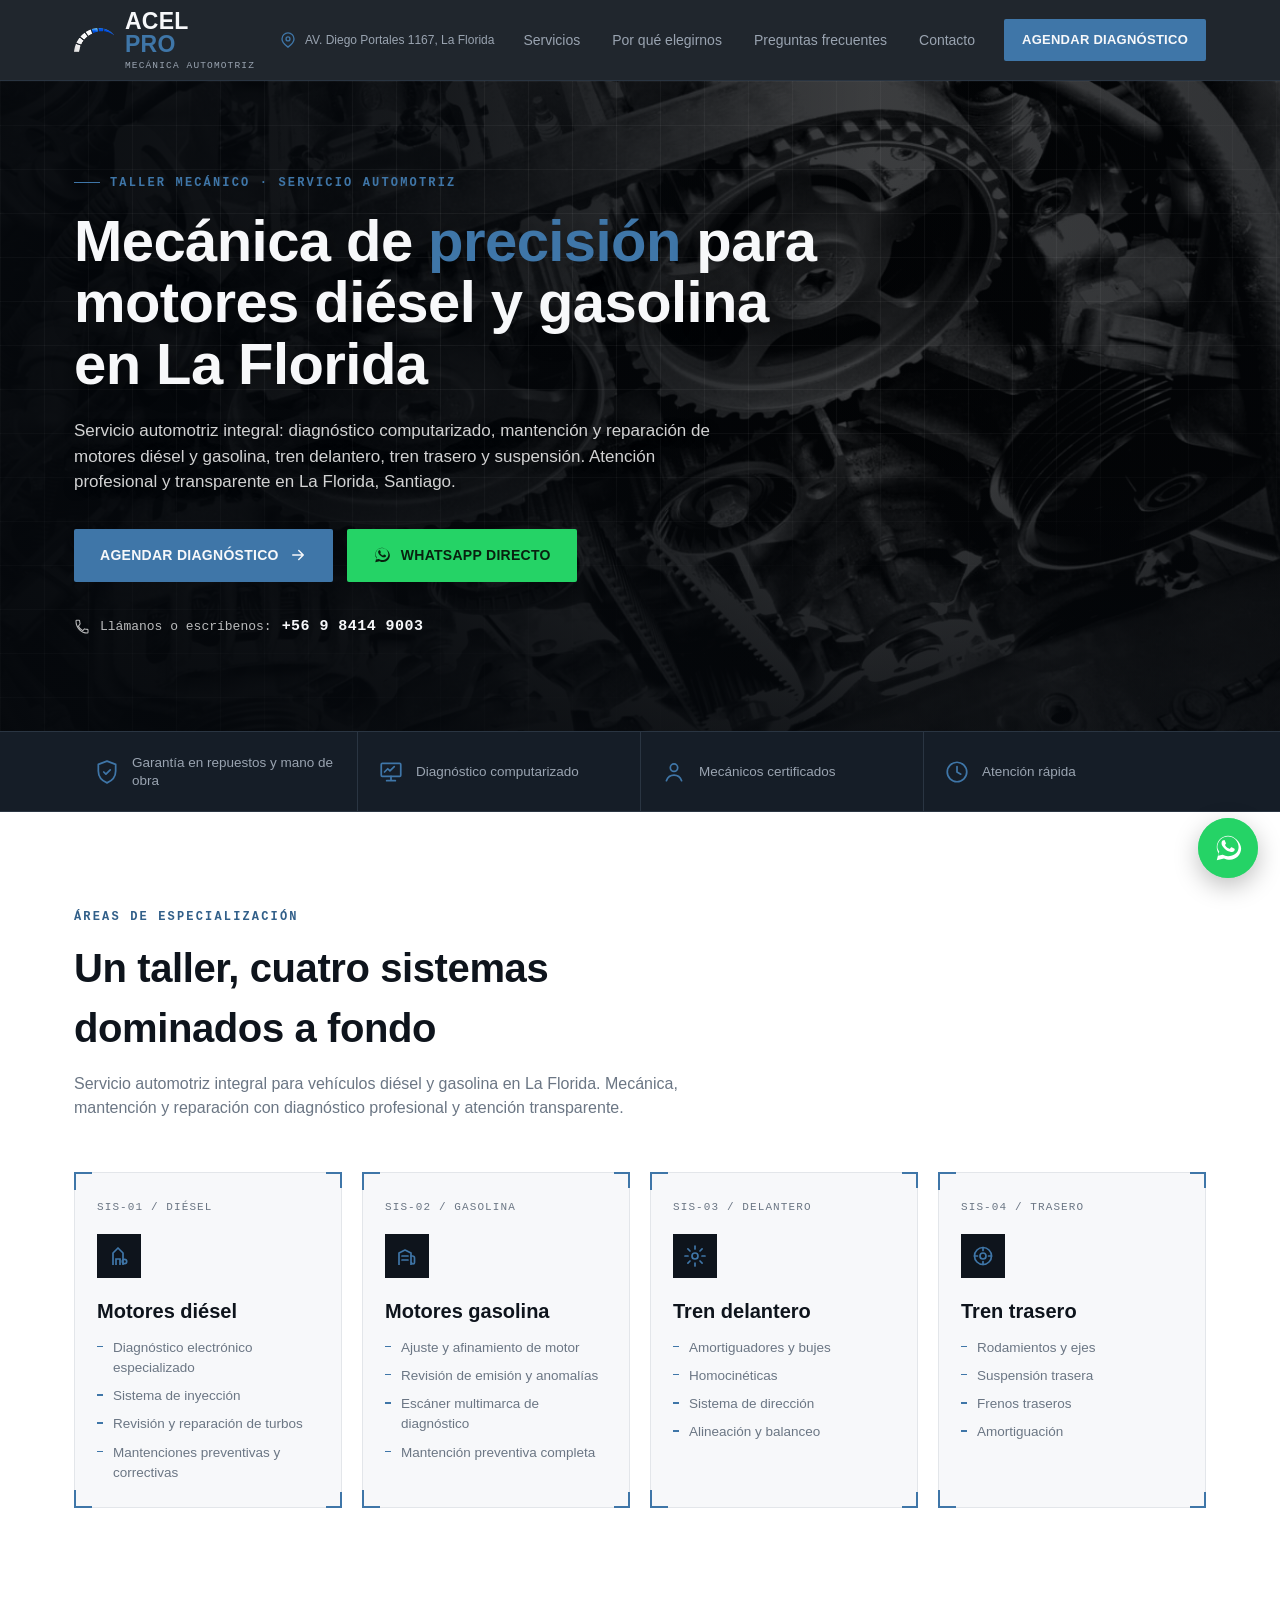
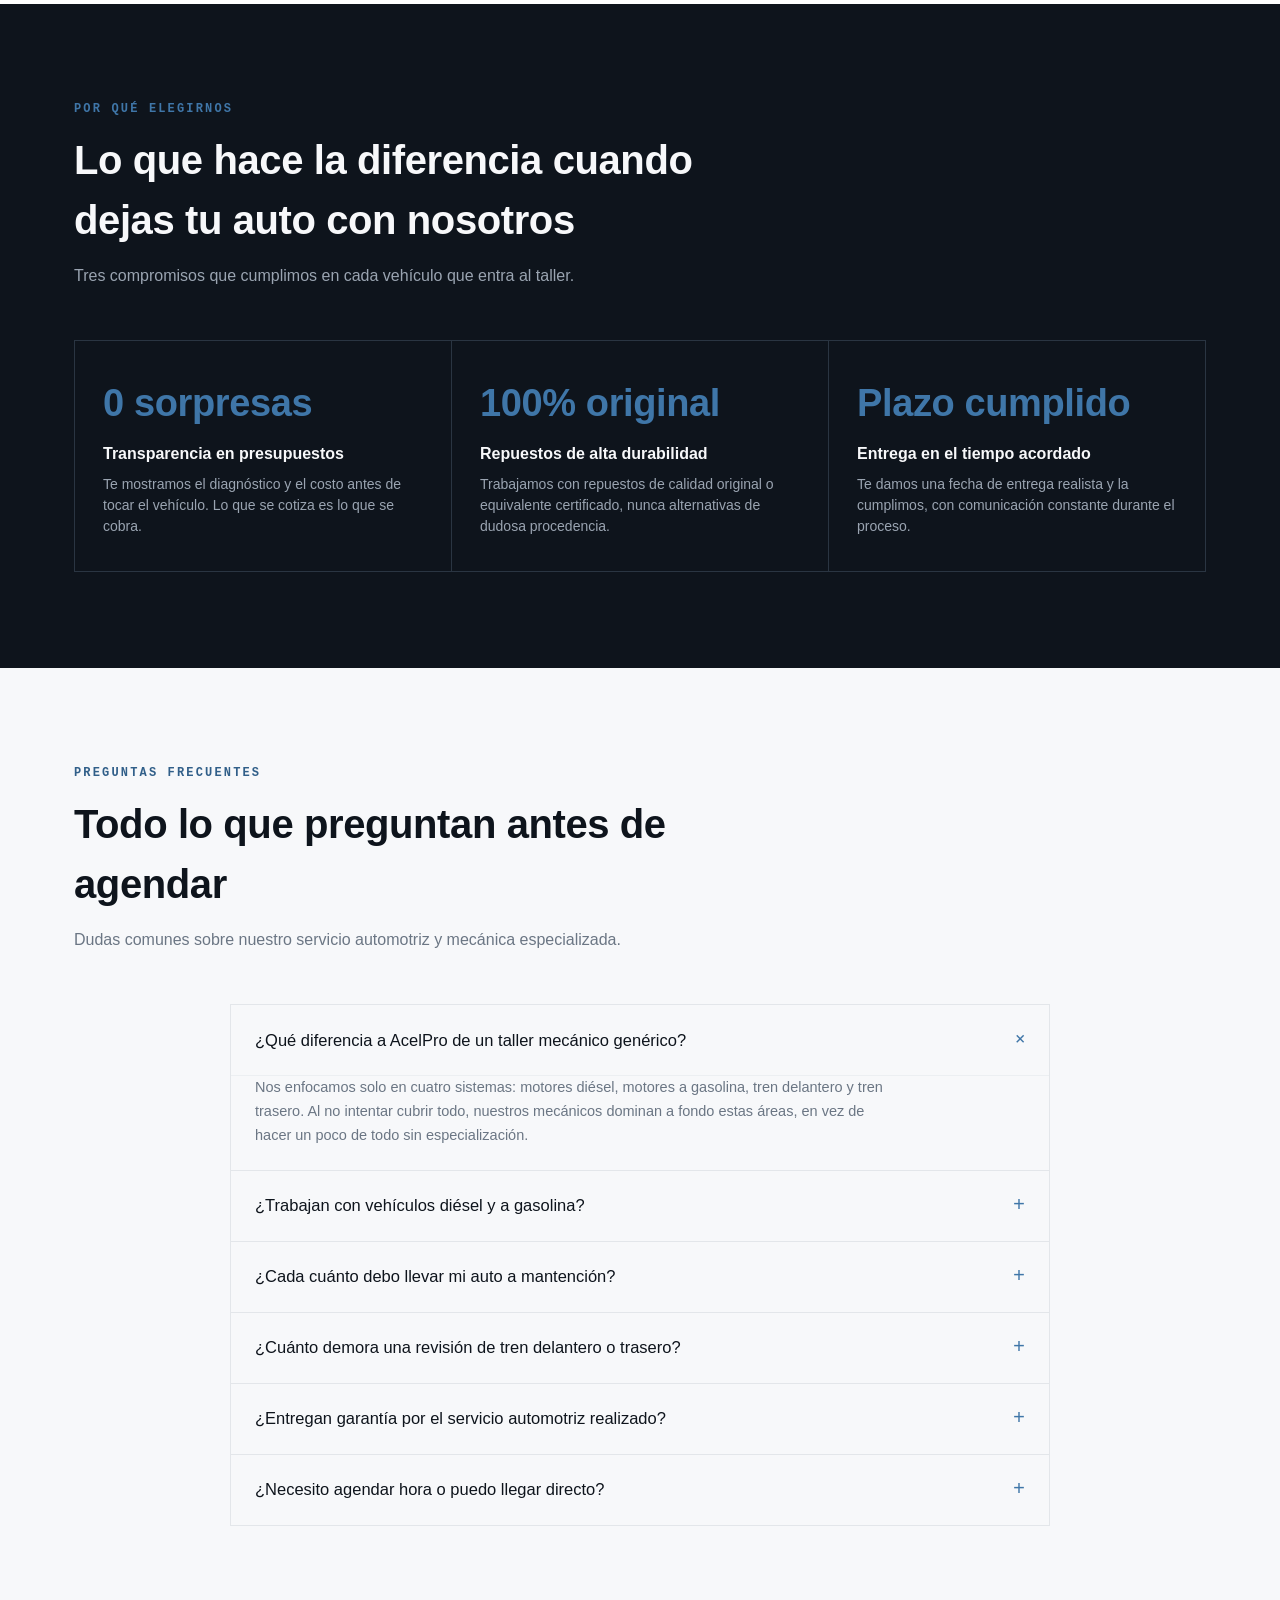
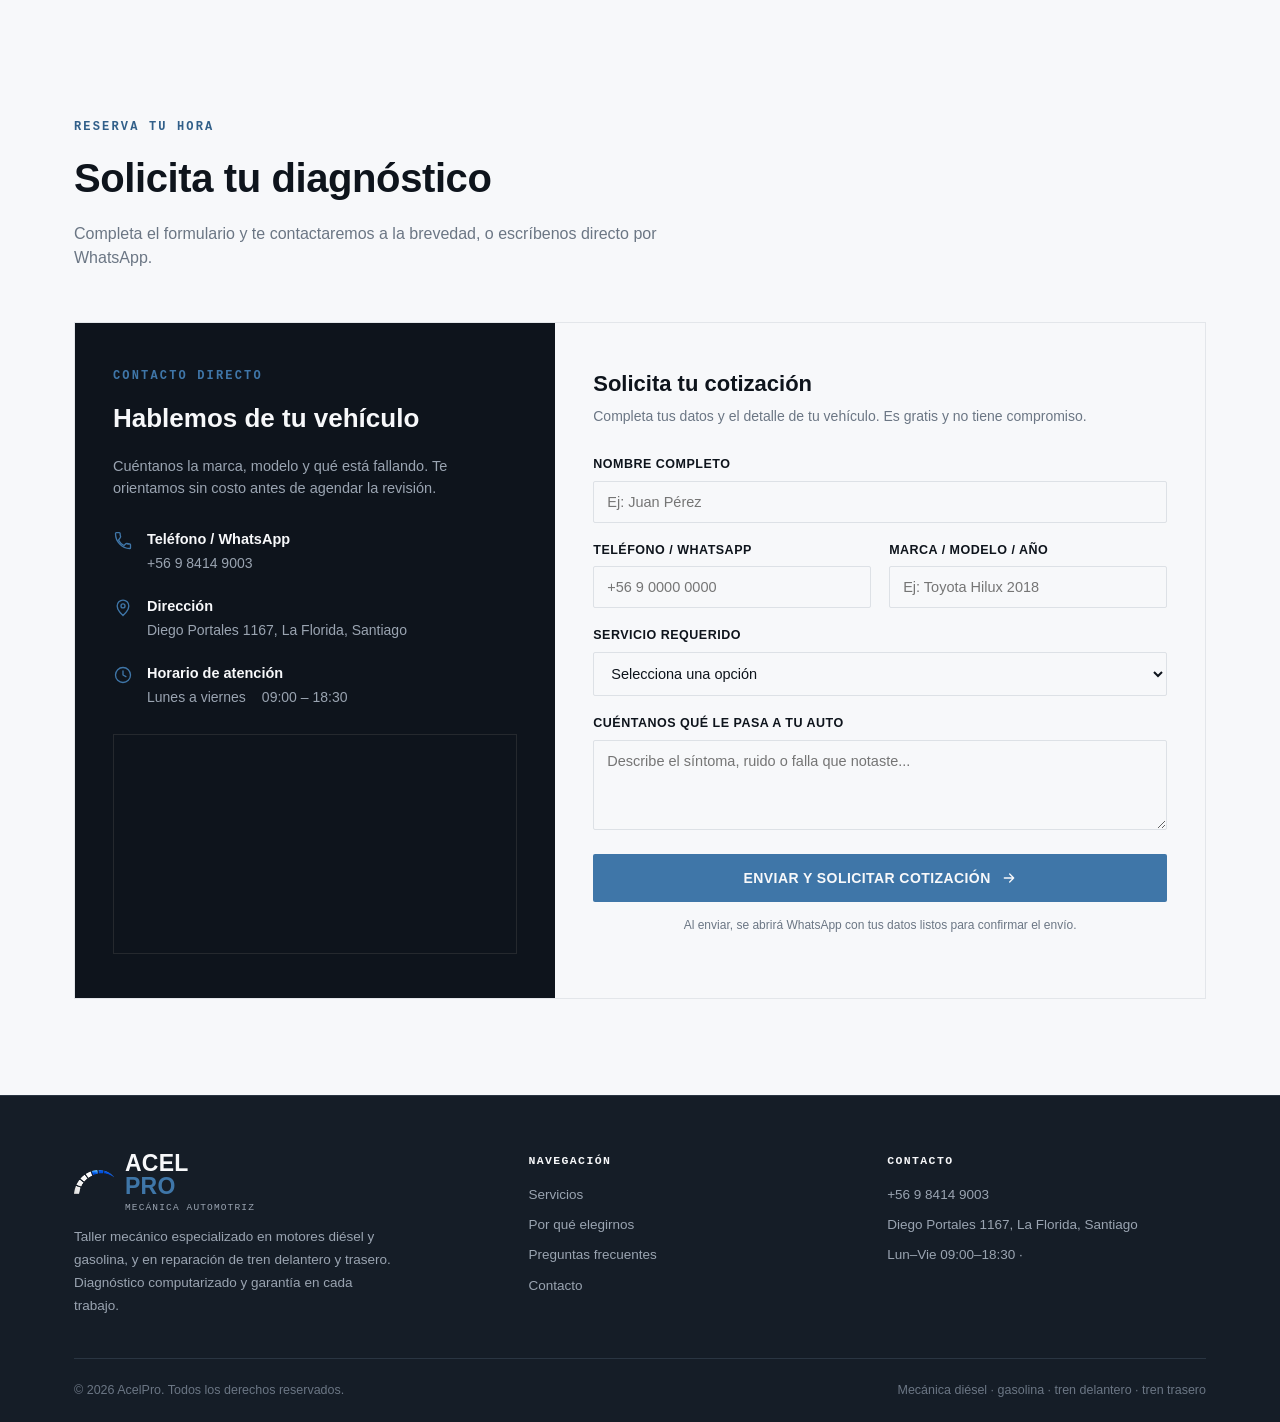
==== commit 84fda943: "Update index.html" ====
--- a/index.html
+++ b/index.html
@@ -444,7 +444,7 @@
           <div>
             <strong>Horario de atención</strong>
             <div class="hours-row"><span>Lunes a viernes</span><span>09:00 – 18:30</span></div>
-            <div class="hours-row"><span>Sábado</span><span>09:00 – 14:00</span></div>
+            <!--<div class="hours-row"><span>Sábado</span><span>09:00 – 14:00</span></div>-->
           </div>
         </div>
 
@@ -527,7 +527,7 @@
         <ul>
           <li>+56 9 8414 9003</li>
           <li>Diego Portales 1167, La Florida, Santiago</li>
-          <li>Lun–Vie 09:00–18:30 · Sáb 09:00–14:00</li>
+          <li>Lun–Vie 09:00–18:30 ·</li>
         </ul>
       </div>
     </div>
--- a/css/styles.css
+++ b/css/styles.css
@@ -0,0 +1,662 @@
+  :root{
+    --graphite-900:#0e141c;
+    --graphite-800:#151d27;
+    --graphite-700:#1d2733;
+    --steel-500:#6b7684;
+    --steel-300:#9aa4b1;
+    --line:#2a3542;
+    --white:#f7f8fa;
+    --paper:#ffffff;
+    --orange:#3f76a8;
+    --orange-dark:#315f89;
+    --blue-light:#6ea3d1;
+    --wa-green:#25d366;
+    --wa-green-dark:#1fb855;
+    --radius:2px;
+    --font-display:'Oswald', sans-serif;
+    --font-body:'Inter', sans-serif;
+    --font-mono:'JetBrains Mono', monospace;
+  }
+
+  *{margin:0;padding:0;box-sizing:border-box;}
+  html{scroll-behavior:smooth;}
+  html, body{overflow-x:hidden;max-width:100%;}
+  body{
+    font-family:var(--font-body);
+    color:var(--graphite-900);
+    background:var(--paper);
+    line-height:1.5;
+    -webkit-font-smoothing:antialiased;
+  }
+  img{max-width:100%;display:block;}
+  a{color:inherit;text-decoration:none;}
+  ul{list-style:none;}
+  button{font-family:inherit;cursor:pointer;border:none;background:none;}
+  .container{width:100%;max-width:1180px;margin:0 auto;padding:0 24px;}
+  .eyebrow{
+    font-family:var(--font-mono);
+    font-size:12px;
+    letter-spacing:.18em;
+    text-transform:uppercase;
+    font-weight:600;
+  }
+  .section-pad{padding:96px 0;}
+  @media (max-width:768px){ .section-pad{padding:64px 0;} }
+
+  /* corner-bracket viewfinder frame, signature element */
+  .bracket-frame{position:relative;}
+  .bracket-frame::before,
+  .bracket-frame::after,
+  .bracket-frame .bf-tr,
+  .bracket-frame .bf-br{
+    content:"";
+    position:absolute;
+    width:16px;height:16px;
+    border-color:var(--orange);
+    border-style:solid;
+    border-width:0;
+  }
+  .bracket-frame::before{top:-1px;left:-1px;border-top-width:2px;border-left-width:2px;}
+  .bracket-frame::after{bottom:-1px;left:-1px;border-bottom-width:2px;border-left-width:2px;}
+  .bracket-frame .bf-tr{top:-1px;right:-1px;border-top-width:2px;border-right-width:2px;}
+  .bracket-frame .bf-br{bottom:-1px;right:-1px;border-bottom-width:2px;border-right-width:2px;}
+
+  /* ================= HEADER ================= */
+  header{
+    position:sticky;top:0;z-index:200;
+    background:rgba(14,20,28,.92);
+    backdrop-filter:blur(8px);
+    border-bottom:1px solid var(--line);
+  }
+  .nav{display:flex;align-items:center;justify-content:space-between;height:80px;}
+  .brand{display:flex;align-items:center;gap:11px;color:var(--white);}
+  .brand-icon{width:40px;height:auto;flex:none;display:block;}
+  .brand-text{
+    display:flex;flex-direction:column;
+    font-family:var(--font-display);font-weight:600;
+    font-size:23px;line-height:1;letter-spacing:.01em;
+    color:var(--white);
+  }
+  .brand-text em{color:var(--orange);font-style:normal;}
+  .brand-text small{
+    margin-top:5px;
+    font-family:var(--font-mono);font-size:9.5px;letter-spacing:.12em;
+    color:var(--steel-300);font-weight:400;text-transform:uppercase;
+  }
+  .nav-links{display:flex;gap:32px;align-items:center;}
+  .nav-links a{color:var(--steel-300);font-size:14px;font-weight:500;transition:color .15s;}
+  .nav-links a:hover{color:var(--white);}
+  .nav-cta{
+    display:flex;align-items:center;gap:8px;
+    background:var(--orange);color:var(--white);
+    font-size:13px;font-weight:700;letter-spacing:.02em;
+    padding:11px 18px;border-radius:var(--radius);
+    text-transform:uppercase;
+    transition:background .15s;
+  }
+  .nav-cta:hover{background:var(--orange-dark);}
+  .nav-links-cta{display:none;}
+  .nav-toggle{display:none;background:none;border:0;color:var(--white);padding:10px;z-index:210;position:relative;}
+  .nav-toggle .icon-close{display:none;}
+  body.nav-open .nav-toggle .icon-burger{display:none;}
+  body.nav-open .nav-toggle .icon-close{display:block;}
+
+  @media (max-width:860px){
+    .nav-toggle{display:block;}
+    .nav-cta{display:none;}
+    .nav-links{
+      position:fixed;top:80px;left:0;right:0;bottom:0;
+      display:flex;flex-direction:column;align-items:flex-start;gap:0;
+      background:var(--graphite-900);
+      padding:8px 24px 28px;
+      transform:translateY(-12px);
+      opacity:0;visibility:hidden;
+      transition:opacity .2s ease, transform .2s ease, visibility .2s;
+      border-top:1px solid var(--line);
+    }
+    body.nav-open .nav-links{opacity:1;visibility:visible;transform:translateY(0);}
+    .nav-links a{width:100%;padding:16px 0;border-bottom:1px solid var(--line);font-size:15px;}
+    .nav-links a::after{display:none;}
+    .nav-links-cta{
+      display:flex;align-items:center;justify-content:center;
+      margin-top:16px;border-bottom:0;
+      background:var(--orange);color:var(--white);
+      font-weight:700;text-transform:uppercase;letter-spacing:.02em;font-size:14px;
+      border-radius:var(--radius);padding:15px 0;
+    }
+    .nav-links-cta:hover{background:var(--orange-dark);}
+    body.nav-open{overflow:hidden;}
+  }
+
+  /* ================= HERO ================= */
+  .hero{
+    position:relative;
+    background:var(--graphite-900);
+    color:var(--white);
+    overflow:hidden;
+    padding:88px 0 0;
+  }
+  .hero::before{
+    content:"";
+    position:absolute;inset:0;
+    background-image:
+      linear-gradient(rgba(255,255,255,.045) 1px, transparent 1px),
+      linear-gradient(90deg, rgba(255,255,255,.045) 1px, transparent 1px);
+    background-size:44px 44px;
+    mask-image:radial-gradient(ellipse 80% 60% at 60% 30%, black 40%, transparent 90%);
+    pointer-events:none;
+  }
+  .hero-grid{
+    position:relative;z-index:2;
+    display:grid;grid-template-columns:1.15fr .85fr;
+    gap:48px;align-items:center;
+    padding-bottom:56px;
+  }
+  @media (max-width:900px){ .hero-grid{grid-template-columns:1fr;} }
+
+  .hero-eyebrow{color:var(--orange);margin-bottom:18px;display:flex;align-items:center;gap:10px;}
+  .hero-eyebrow::before{content:"";width:26px;height:1px;background:var(--orange);}
+
+  .hero h1{
+    font-family:var(--font-display);
+    font-weight:600;
+    font-size:clamp(34px,5.2vw,58px);
+    line-height:1.06;
+    letter-spacing:-.01em;
+    margin-bottom:22px;
+  }
+  .hero h1 .mark{color:var(--orange);}
+  .hero p.lead{
+    font-size:17px;color:var(--steel-300);max-width:520px;margin-bottom:34px;
+  }
+  .hero-ctas{display:flex;gap:14px;flex-wrap:wrap;margin-bottom:38px;}
+  .btn{
+    display:inline-flex;align-items:center;gap:10px;
+    padding:16px 26px;
+    font-size:14px;font-weight:700;letter-spacing:.02em;text-transform:uppercase;
+    border-radius:var(--radius);
+    transition:transform .15s ease, background .15s ease, border-color .15s ease;
+    white-space:nowrap;
+  }
+  .btn:active{transform:translateY(1px);}
+  .btn-primary{background:var(--orange);color:var(--white);}
+  .btn-primary:hover{background:var(--orange-dark);}
+  .btn-outline{background:transparent;color:var(--white);border:1.5px solid rgba(255,255,255,.35);}
+  .btn-outline:hover{border-color:var(--wa-green);color:var(--wa-green);}
+  .btn-wa{background:var(--wa-green);color:#08210f;}
+  .btn-wa:hover{background:var(--wa-green-dark);}
+  .btn svg{width:18px;height:18px;flex:none;}
+
+  .hero-phone{
+    font-family:var(--font-mono);font-size:13px;color:var(--steel-300);
+    display:flex;align-items:center;gap:10px;
+  }
+  .hero-phone strong{color:var(--white);font-size:15px;letter-spacing:.03em;}
+
+  /* ================= TRUST BAR ================= */
+  .trustbar{
+    background:var(--graphite-800);
+    border-top:1px solid var(--line);
+    border-bottom:1px solid var(--line);
+  }
+  .trust-grid{
+    display:grid;grid-template-columns:repeat(4,1fr);
+  }
+  .trust-item{
+    display:flex;align-items:center;gap:12px;
+    padding:22px 20px;
+    border-left:1px solid var(--line);
+    color:var(--white);
+  }
+  .trust-item:first-child{border-left:0;}
+  .trust-item svg{width:26px;height:26px;flex:none;color:var(--orange);}
+  .trust-item span{font-size:13.5px;font-weight:500;color:var(--steel-300);line-height:1.3;}
+  @media (max-width:860px){
+    .trust-grid{grid-template-columns:repeat(2,1fr);}
+    .trust-item:nth-child(3){border-left:0;}
+    .trust-item:nth-child(1),.trust-item:nth-child(2){border-bottom:1px solid var(--line);}
+  }
+  @media (max-width:480px){
+    .trust-grid{grid-template-columns:1fr;}
+    .trust-item{border-left:0 !important;border-bottom:1px solid var(--line);}
+    .trust-item:last-child{border-bottom:0;}
+    .hero-ctas .btn{width:100%;justify-content:center;}
+  }
+
+  /* ================= SERVICES ================= */
+  .section-head{max-width:620px;margin-bottom:52px;}
+  .section-head .eyebrow{color:var(--orange-dark);margin-bottom:12px;}
+  .section-head h2{
+    font-family:var(--font-display);font-weight:600;
+    font-size:clamp(28px,3.6vw,40px);letter-spacing:-.01em;color:var(--graphite-900);
+    margin-bottom:14px;
+  }
+  .section-head p{color:var(--steel-500);font-size:16px;}
+
+  .services-grid{display:grid;grid-template-columns:repeat(4,1fr);gap:20px;}
+  @media (max-width:960px){ .services-grid{grid-template-columns:repeat(2,1fr);} }
+  @media (max-width:560px){ .services-grid{grid-template-columns:1fr;} }
+
+  .svc-card{
+    position:relative;
+    background:var(--white);
+    border:1px solid #e3e6ea;
+    padding:26px 22px 24px;
+    display:flex;flex-direction:column;
+    transition:border-color .15s, transform .15s;
+  }
+  .svc-card:hover{border-color:var(--orange);transform:translateY(-3px);}
+  .svc-code{
+    font-family:var(--font-mono);font-size:11px;color:var(--steel-500);letter-spacing:.1em;
+    margin-bottom:18px;text-transform:uppercase;
+  }
+  .svc-icon{
+    width:44px;height:44px;background:var(--graphite-900);
+    display:flex;align-items:center;justify-content:center;margin-bottom:18px;
+  }
+  .svc-icon svg{width:24px;height:24px;color:var(--orange);}
+  .svc-card h3{font-family:var(--font-display);font-size:20px;font-weight:600;margin-bottom:12px;color:var(--graphite-900);}
+  .svc-card ul{display:flex;flex-direction:column;gap:8px;}
+  .svc-card li{font-size:13.5px;color:var(--steel-500);padding-left:16px;position:relative;}
+  .svc-card li::before{content:"";position:absolute;left:0;top:8px;width:6px;height:1.5px;background:var(--orange);}
+
+  /* ================= WHY US ================= */
+  .why{background:var(--graphite-900);color:var(--white);}
+  .why .section-head h2{color:var(--white);}
+  .why .section-head p{color:var(--steel-300);}
+  .why .section-head .eyebrow{color:var(--orange);}
+  .why-grid{display:grid;grid-template-columns:repeat(3,1fr);gap:1px;background:var(--line);border:1px solid var(--line);}
+  .why-item{background:var(--graphite-900);padding:34px 28px;}
+  .why-stat{font-family:var(--font-display);font-size:38px;color:var(--orange);font-weight:600;margin-bottom:10px;letter-spacing:-.01em;}
+  .why-item h3{font-size:16px;font-weight:700;margin-bottom:8px;}
+  .why-item p{font-size:14px;color:var(--steel-300);}
+  @media (max-width:800px){ .why-grid{grid-template-columns:1fr;} }
+
+  /* ================= FAQ ================= */
+  .faq{background:var(--white);}
+  .faq-list{max-width:820px;margin:0 auto;display:flex;flex-direction:column;gap:1px;background:#e3e6ea;border:1px solid #e3e6ea;}
+  .faq-item{background:var(--white);padding:0;}
+  .faq-item summary{
+    list-style:none;cursor:pointer;
+    display:flex;align-items:center;justify-content:space-between;gap:16px;
+    padding:20px 24px;
+    font-family:var(--font-display);font-size:16.5px;font-weight:500;
+    color:var(--graphite-900);
+  }
+  .faq-item summary::-webkit-details-marker{display:none;}
+  .faq-item summary::after{
+    content:"+";flex:none;
+    font-family:var(--font-mono);font-size:20px;font-weight:400;color:var(--orange);
+    transition:transform .2s ease;
+  }
+  .faq-item[open] summary::after{transform:rotate(45deg);}
+  .faq-item[open] summary{border-bottom:1px solid #eceff2;}
+  .faq-item p{
+    padding:0 24px 22px;margin:0;
+    font-size:14.5px;line-height:1.65;color:var(--steel-500);
+    max-width:680px;
+  }
+  @media (max-width:600px){
+    .faq-item summary{padding:16px 18px;font-size:15px;}
+    .faq-item p{padding:0 18px 18px;}
+  }
+
+  /* ================= CONTACT ================= */
+  .contact{background:var(--white);}
+  .contact-shell{
+    display:grid;grid-template-columns:.85fr 1.15fr;
+    border:1px solid #e3e6ea;
+  }
+  @media (max-width:900px){ .contact-shell{grid-template-columns:1fr;} }
+
+  .contact-info{
+    background:var(--graphite-900);color:var(--white);
+    padding:44px 38px;
+  }
+  .contact-info .eyebrow{color:var(--orange);margin-bottom:14px;}
+  .contact-info h3{font-family:var(--font-display);font-size:26px;font-weight:600;margin-bottom:18px;}
+  .contact-info p.desc{color:var(--steel-300);font-size:14.5px;margin-bottom:30px;}
+  .info-row{display:flex;gap:14px;margin-bottom:22px;align-items:flex-start;}
+  .info-row svg{width:20px;height:20px;color:var(--orange);flex:none;margin-top:2px;}
+  .info-row div{font-size:14px;color:var(--steel-300);}
+  .info-row strong{display:block;color:var(--white);font-size:14.5px;margin-bottom:2px;}
+  .map-box{
+    margin-top:26px;border:1px dashed var(--line);
+    height:140px;display:flex;align-items:center;justify-content:center;
+    font-family:var(--font-mono);font-size:11.5px;color:var(--steel-500);text-align:center;padding:14px;
+    background:repeating-linear-gradient(45deg, rgba(255,255,255,.02) 0 10px, transparent 10px 20px);
+  }
+  .map-embed{
+    margin-top:26px;position:relative;
+    border:1px solid var(--line);
+    height:220px;overflow:hidden;
+    filter:grayscale(.55) contrast(1.05) brightness(.85);
+    transition:filter .3s ease;
+  }
+  .map-embed:hover{filter:grayscale(0) brightness(1);}
+  .map-embed iframe{display:block;}
+  .map-embed::after{
+    content:"";position:absolute;inset:0;pointer-events:none;
+    box-shadow:inset 0 0 0 1px rgba(63,118,168,0);
+    transition:box-shadow .3s ease;
+  }
+  .map-embed:hover::after{box-shadow:inset 0 0 0 1px rgba(63,118,168,.5);}
+
+  .contact-form{padding:44px 38px;}
+  .contact-form h3{font-family:var(--font-display);font-size:22px;font-weight:600;margin-bottom:6px;}
+  .contact-form p.sub{color:var(--steel-500);font-size:14px;margin-bottom:28px;}
+  .form-grid{display:grid;grid-template-columns:1fr 1fr;gap:18px;}
+  .form-field{display:flex;flex-direction:column;gap:7px;}
+  .form-field.full{grid-column:1 / -1;}
+  .form-field label{font-size:12.5px;font-weight:600;color:var(--graphite-900);text-transform:uppercase;letter-spacing:.04em;}
+  .form-field input,.form-field select,.form-field textarea{
+    border:1.5px solid #dde1e6;border-radius:var(--radius);
+    padding:12px 13px;font-size:14.5px;font-family:var(--font-body);color:var(--graphite-900);
+    background:var(--white);transition:border-color .15s;
+  }
+  .form-field input:focus,.form-field select:focus,.form-field textarea:focus{
+    outline:none;border-color:var(--orange);
+  }
+  .form-field textarea{resize:vertical;min-height:90px;}
+  .form-submit{
+    margin-top:24px;width:100%;
+    background:var(--orange);color:var(--white);
+    padding:16px;font-size:14px;font-weight:700;letter-spacing:.03em;text-transform:uppercase;
+    display:flex;align-items:center;justify-content:center;gap:10px;
+    border-radius:var(--radius);
+    transition:background .15s;
+  }
+  .form-submit:hover{background:var(--orange-dark);}
+  .form-note{margin-top:14px;font-size:12px;color:var(--steel-500);text-align:center;}
+  @media (max-width:520px){ .form-grid{grid-template-columns:1fr;} }
+
+  /* ================= FOOTER ================= */
+  footer{background:var(--graphite-800);color:var(--steel-300);border-top:1px solid var(--line);}
+  .footer-top{
+    display:grid;grid-template-columns:1.3fr 1fr 1fr;gap:40px;
+    padding:56px 0 40px;
+  }
+  @media (max-width:800px){ .footer-top{grid-template-columns:1fr;gap:32px;} }
+  .footer-brand .brand{color:var(--white);margin-bottom:14px;}
+  .footer-top p{font-size:13.5px;line-height:1.7;max-width:320px;}
+  .footer-col h4{font-family:var(--font-mono);font-size:11.5px;letter-spacing:.12em;text-transform:uppercase;color:var(--white);margin-bottom:16px;}
+  .footer-col ul{display:flex;flex-direction:column;gap:10px;font-size:13.5px;}
+  .footer-col a:hover{color:var(--orange);}
+  .hours-row{display:flex;justify-content:space-between;gap:16px;}
+  .footer-bottom{
+    border-top:1px solid var(--line);
+    padding:22px 0;
+    display:flex;justify-content:space-between;align-items:center;flex-wrap:wrap;gap:10px;
+    font-size:12.5px;color:var(--steel-500);
+  }
+
+  /* ================= FLOATING WHATSAPP ================= */
+  .wa-float{
+    position:fixed;right:22px;bottom:22px;z-index:300;
+    width:60px;height:60px;border-radius:50%;
+    background:var(--wa-green);
+    display:flex;align-items:center;justify-content:center;
+    box-shadow:0 8px 24px rgba(0,0,0,.25);
+    transition:transform .15s;
+  }
+  .wa-float:hover{transform:scale(1.07);background:var(--wa-green-dark);}
+  .wa-float svg{width:30px;height:30px;color:#fff;}
+  .wa-float::before{
+    content:"";position:absolute;inset:0;border-radius:50%;
+    background:var(--wa-green);opacity:.55;
+    animation:wa-pulse 2.2s ease-out infinite;
+    z-index:-1;
+  }
+  @keyframes wa-pulse{0%{transform:scale(1);opacity:.5;}100%{transform:scale(1.9);opacity:0;}}
+  @media (prefers-reduced-motion:reduce){ .wa-float::before{animation:none;display:none;} }
+
+  /* ================= SCROLL PROGRESS BAR ================= */
+  .scroll-progress{
+    position:fixed;top:0;left:0;height:3px;width:0%;
+    background:linear-gradient(90deg, var(--orange), var(--blue-light));
+    z-index:400;
+    box-shadow:0 0 10px rgba(63,118,168,.6);
+  }
+
+  /* header compacts on scroll */
+  header{transition:height .25s ease, background .25s ease, box-shadow .25s ease;}
+  header.is-scrolled{box-shadow:0 6px 24px rgba(0,0,0,.28);}
+  header.is-scrolled .nav{height:64px;}
+  header.is-scrolled .brand-icon{width:32px;}
+  header.is-scrolled .brand-text{font-size:19px;}
+  header.is-scrolled .brand-text small{display:none;}
+  .nav{transition:height .25s ease;}
+
+  /* ================= SCROLL REVEAL ================= */
+  [data-reveal]{
+    opacity:0;
+    transform:translateY(28px);
+    transition:opacity .7s cubic-bezier(.16,.84,.44,1), transform .7s cubic-bezier(.16,.84,.44,1);
+    transition-delay:var(--reveal-delay, 0s);
+  }
+  [data-reveal].is-visible{opacity:1;transform:translateY(0);}
+  [data-reveal="fade"]{transform:none;}
+  [data-reveal="fade"].is-visible{transform:none;}
+  [data-reveal="left"]{transform:translateX(-32px);}
+  [data-reveal="left"].is-visible{transform:translateX(0);}
+  [data-reveal="right"]{transform:translateX(32px);}
+  [data-reveal="right"].is-visible{transform:translateX(0);}
+  [data-reveal="scale"]{transform:scale(.94);}
+  [data-reveal="scale"].is-visible{transform:scale(1);}
+  @media (prefers-reduced-motion:reduce){
+    [data-reveal]{opacity:1 !important;transform:none !important;transition:none !important;}
+  }
+
+  /* subtle hover lift already exists on svc-card; extend to why-item */
+  .why-item{transition:background .2s ease, transform .2s ease;}
+  .why-item:hover{background:var(--graphite-800);}
+
+  /* nav link active underline on scroll-spy */
+  .nav-links a{position:relative;}
+  .nav-links a::after{
+    content:"";position:absolute;left:0;bottom:-6px;width:0;height:2px;background:var(--orange);
+    transition:width .2s ease;
+  }
+  .nav-links a.active::after,
+  .nav-links a:hover::after{width:100%;}
+  .nav-links a.active{color:var(--white);}
+
+/* ================= UBICACIÓN EN HEADER ================= */
+.brand-wrap{display:flex;align-items:center;gap:24px;min-width:0;}
+.header-location{
+  display:flex;align-items:center;gap:8px;
+  color:var(--steel-300);
+  font-size:12px;font-weight:500;
+  white-space:nowrap;
+  transition:color .15s ease;
+}
+.header-location svg{color:var(--orange);flex:none;}
+.header-location:hover{color:var(--white);}
+
+/* ================= UBICACIÓN EN HEADER (responsive) ================= */
+@media (max-width:1100px){
+  .brand-wrap{gap:14px;}
+  .header-location span{max-width:190px;overflow:hidden;text-overflow:ellipsis;}
+}
+@media (max-width:860px){
+  .brand-wrap{gap:0;}
+  .header-location{
+    margin-left:4px;font-size:11px;
+    padding:10px;margin-right:-6px;
+    min-width:40px;min-height:40px;justify-content:center;
+  }
+  .header-location span{display:none;}
+}
+
+/* ================= HERO FULL WIDTH - SISTEMA DE DISTRIBUCIÓN ================= */
+.hero.hero-full{
+  position:relative;
+  min-height:650px;
+  padding:0;
+  overflow:hidden;
+  display:flex;
+  align-items:center;
+  background:var(--graphite-900);
+  isolation:isolate;
+}
+.hero-background-image{
+  position:absolute;
+  inset:0;
+  z-index:-3;
+  width:100%;
+  height:100%;
+  object-fit:cover;
+  object-position:center center;
+  filter:grayscale(100%) brightness(.42) contrast(1.02);
+  transform:scale(1.015);
+}
+.hero-background-overlay{
+  position:absolute;
+  inset:0;
+  z-index:-2;
+  pointer-events:none;
+  background:
+    linear-gradient(90deg,rgba(5,8,12,.94) 0%,rgba(5,8,12,.78) 35%,rgba(5,8,12,.35) 68%,rgba(5,8,12,.48) 100%),
+    linear-gradient(180deg,rgba(5,8,12,.16) 0%,rgba(5,8,12,.16) 58%,rgba(5,8,12,.72) 100%);
+}
+.hero.hero-full::after{
+  content:"";
+  position:absolute;
+  inset:0;
+  z-index:-1;
+  pointer-events:none;
+  background-image:
+    linear-gradient(rgba(255,255,255,.025) 1px, transparent 1px),
+    linear-gradient(90deg, rgba(255,255,255,.025) 1px, transparent 1px);
+  background-size:44px 44px;
+  mask-image:linear-gradient(90deg,black,transparent 72%);
+}
+.hero-content{
+  position:relative;
+  z-index:2;
+  width:100%;
+  padding-top:82px;
+  padding-bottom:82px;
+}
+.hero-copy{
+  max-width:760px;
+}
+.hero.hero-full .hero-eyebrow{
+  margin-bottom:18px;
+}
+.hero.hero-full h1{
+  max-width:760px;
+  margin-bottom:24px;
+  text-shadow:0 3px 24px rgba(0,0,0,.38);
+}
+.hero.hero-full p.lead{
+  max-width:650px;
+  color:rgba(255,255,255,.82);
+  text-shadow:0 2px 12px rgba(0,0,0,.45);
+}
+.hero.hero-full .hero-ctas{
+  margin-bottom:34px;
+}
+.hero.hero-full .hero-phone{
+  color:rgba(255,255,255,.72);
+}
+.hero.hero-full .hero-phone strong{
+  color:var(--white);
+}
+
+@media (max-width:900px){
+  .hero.hero-full{min-height:590px;}
+  .hero-content{padding-top:70px;padding-bottom:70px;}
+  .hero-copy{max-width:680px;}
+  .hero-background-overlay{
+    background:
+      linear-gradient(90deg,rgba(5,8,12,.94) 0%,rgba(5,8,12,.72) 70%,rgba(5,8,12,.52) 100%),
+      linear-gradient(180deg,rgba(5,8,12,.2),rgba(5,8,12,.72));
+  }
+}
+@media (max-width:520px){
+  .hero.hero-full{min-height:620px;}
+  .hero-content{padding-top:56px;padding-bottom:56px;}
+  .hero.hero-full h1{font-size:clamp(34px,10vw,48px);}
+  .hero.hero-full p.lead{font-size:15px;}
+  .hero-background-image{object-position:58% center;}
+}
+
+
+/* ================= CORRECCION MENU MOVIL =================
+   El menu debe ser completamente opaco y mantenerse por encima del contenido.
+   Tambien evitamos que el header cambie de altura en movil.
+================= */
+@media (max-width:860px){
+  header{
+    height:80px;
+    min-height:80px;
+    background:#0e141c !important;
+    opacity:1 !important;
+  }
+  header .nav{
+    height:80px !important;
+    min-height:80px;
+  }
+  header.is-scrolled .nav{
+    height:80px !important;
+  }
+  header.is-scrolled .brand-icon{
+    width:40px;
+  }
+  header.is-scrolled .brand-text{
+    font-size:23px;
+  }
+  header.is-scrolled .brand-text small{
+    display:block;
+  }
+  .nav-toggle{
+    display:flex !important;
+    align-items:center;
+    justify-content:center;
+    width:46px;
+    height:46px;
+    padding:0;
+    background:#3f76a8 !important;
+    color:#fff !important;
+    border:1px solid rgba(255,255,255,.35);
+    border-radius:4px;
+    box-shadow:0 4px 14px rgba(0,0,0,.35);
+    z-index:220;
+  }
+  .nav-toggle svg{
+    display:block;
+    width:26px;
+    height:26px;
+  }
+  .nav-links{
+    top:80px !important;
+    left:0 !important;
+    right:0 !important;
+    bottom:0 !important;
+    z-index:210 !important;
+    background:#0e141c !important;
+    background-color:#0e141c !important;
+    opacity:0;
+    visibility:hidden;
+    transform:translateY(-8px);
+    box-shadow:0 12px 28px rgba(0,0,0,.55);
+    border-top:1px solid #3f76a8;
+    isolation:isolate;
+    -webkit-backdrop-filter:none !important;
+    backdrop-filter:none !important;
+  }
+  body.nav-open .nav-links{
+    opacity:1 !important;
+    visibility:visible !important;
+    transform:translateY(0) !important;
+  }
+  body.nav-open .nav-links a{
+    color:#f7f8fa !important;
+    background:#0e141c;
+  }
+  body.nav-open .nav-links-cta{
+    background:#3f76a8 !important;
+    color:#fff !important;
+  }
+}
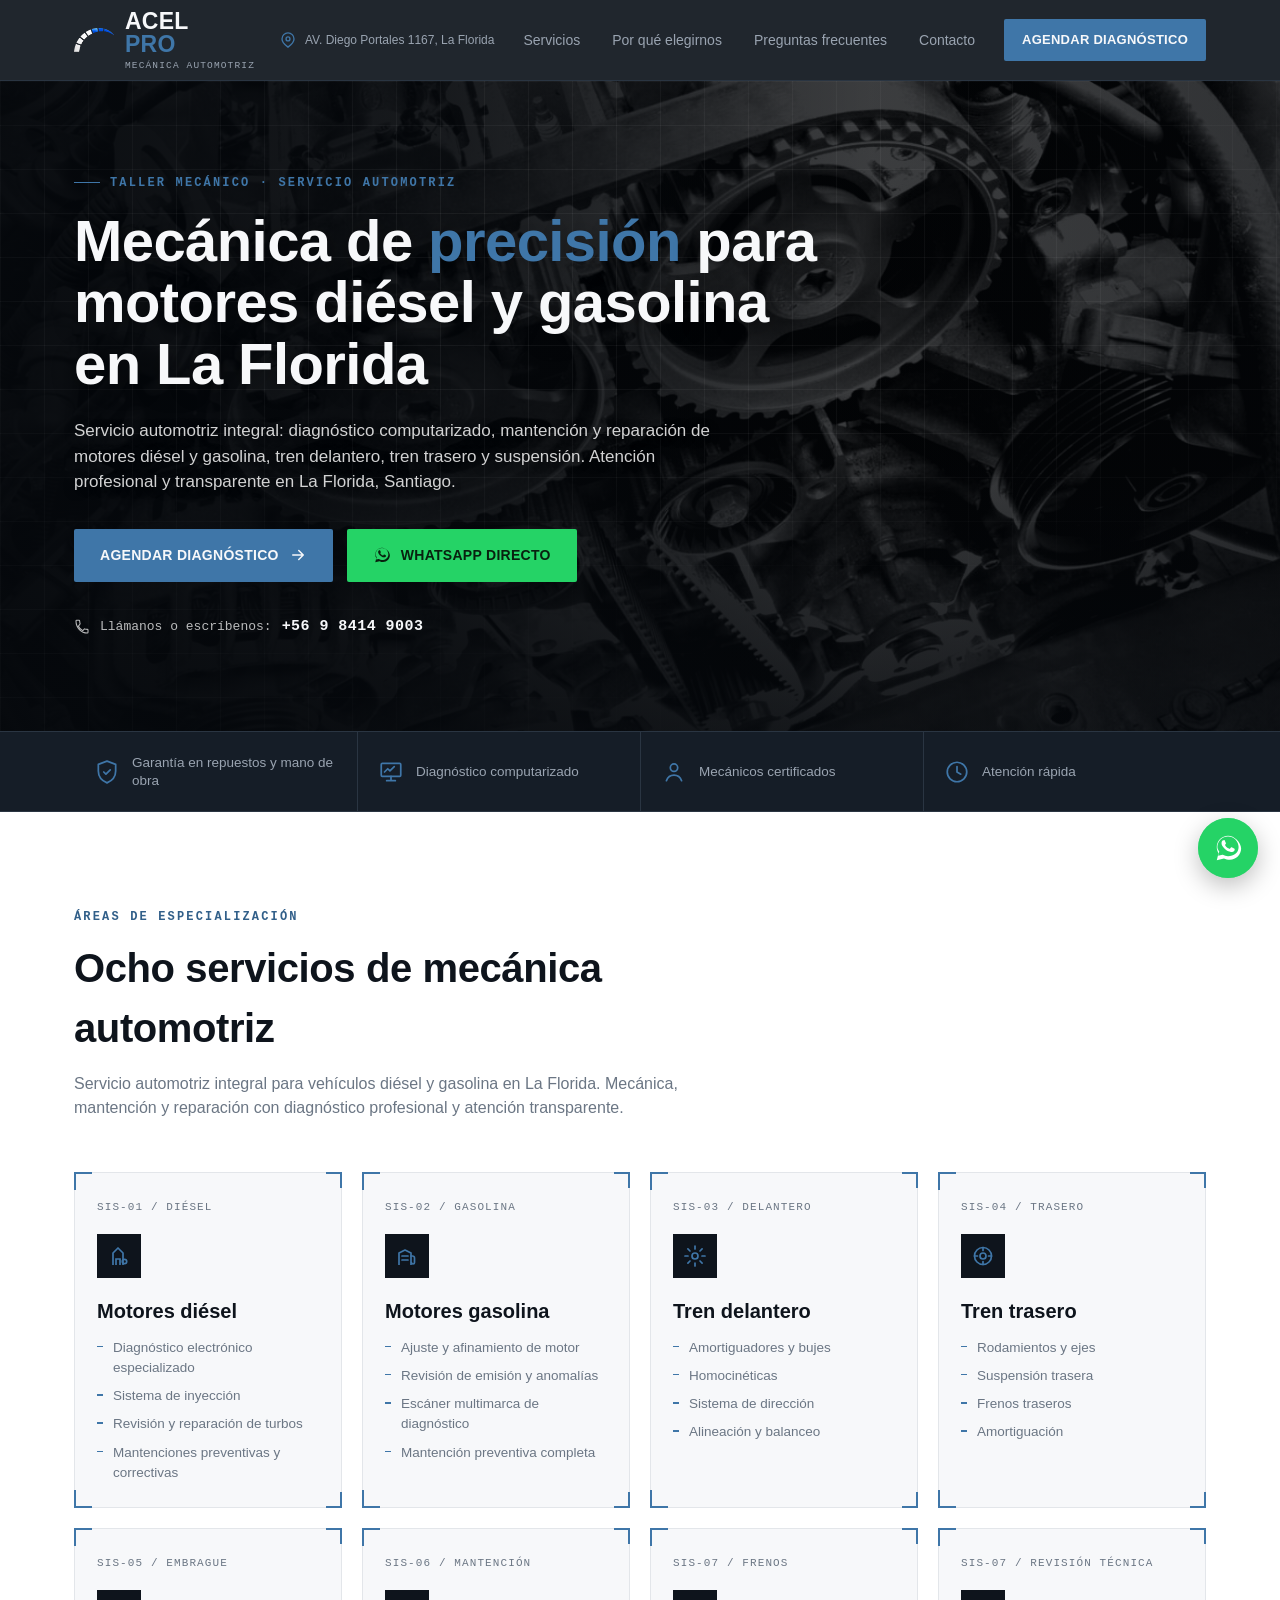
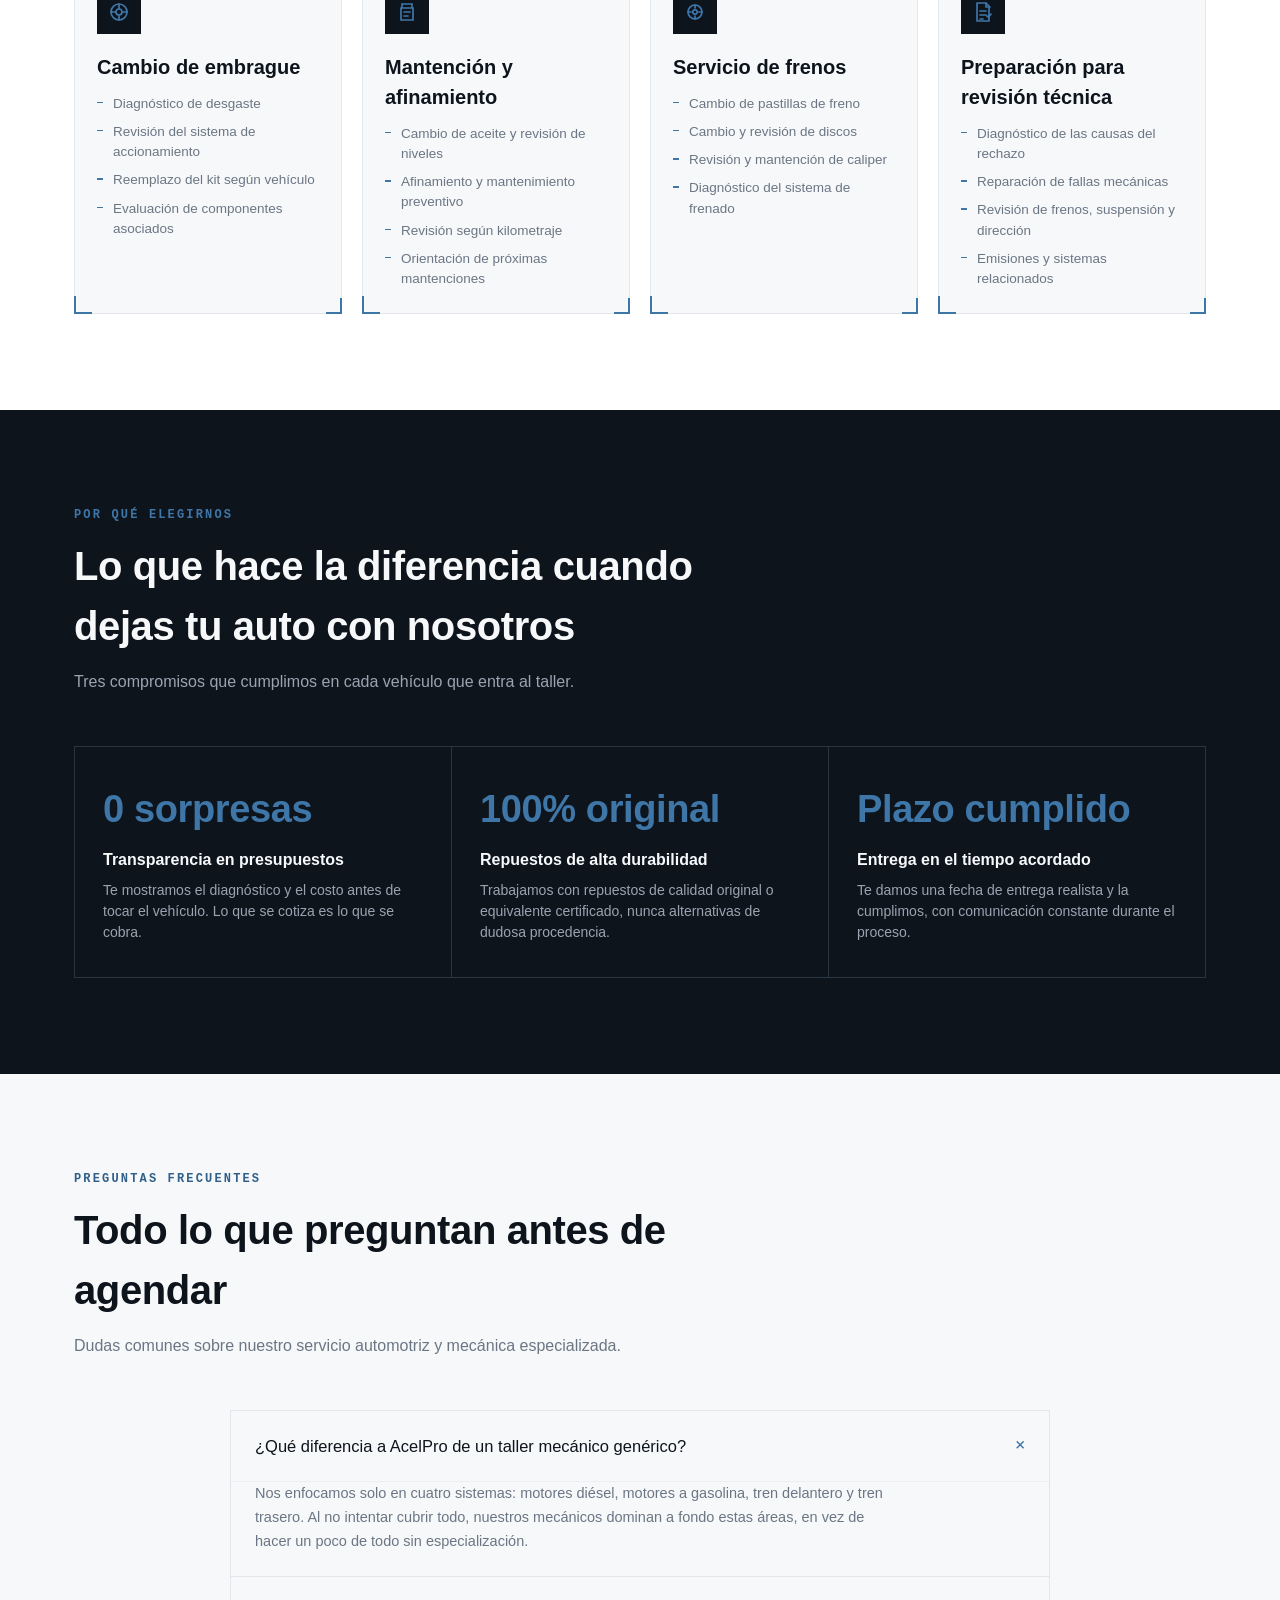
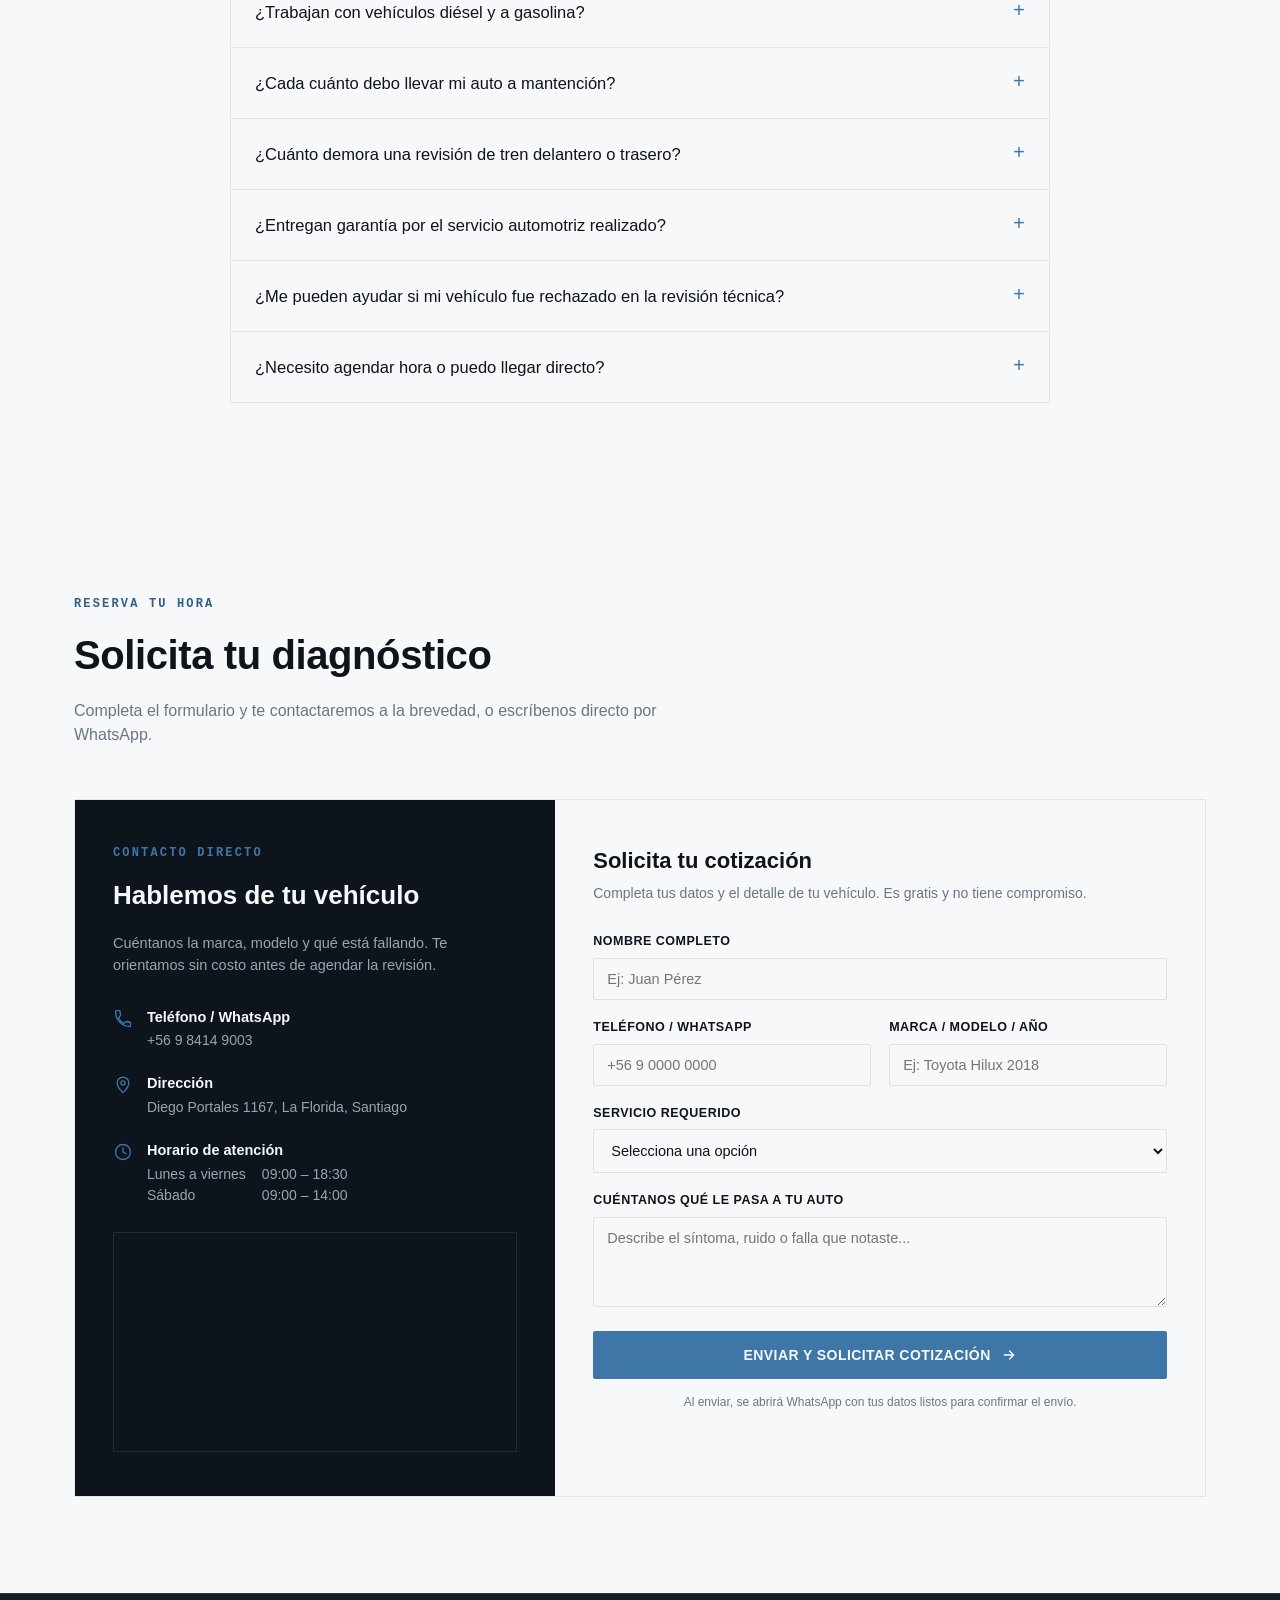
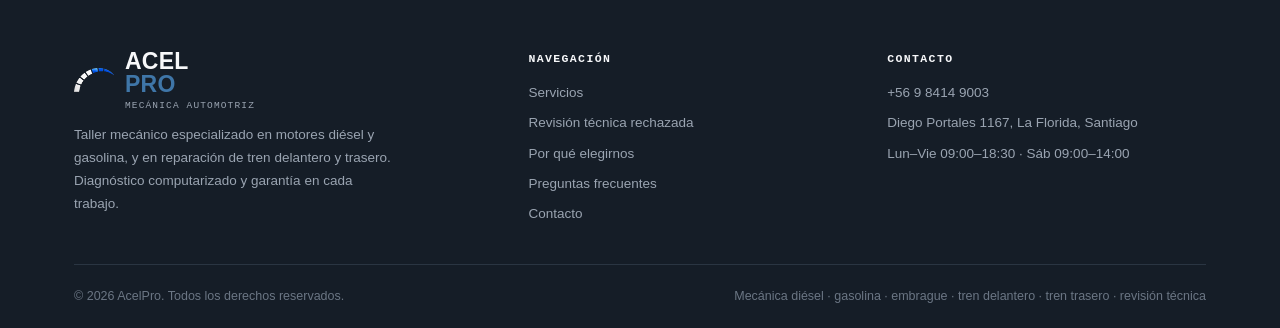
==== commit 127036e8: "Add files via upload" ====
--- a/index.html
+++ b/index.html
@@ -26,12 +26,12 @@
 
 <!-- ===== SEO BÁSICO ===== -->
 <title>AcelPro | Taller Mecánico y Servicio Automotriz en La Florida, Santiago</title>
-<meta name="description" content="AcelPro es un taller mecánico y servicio automotriz en La Florida, Santiago. Mecánica diésel y gasolina, diagnóstico computarizado, mantención, suspensión, tren delantero y trasero. Agenda tu hora.">
-<meta name="keywords" content="taller mecánico, taller mecánico La Florida, servicio automotriz, servicio automotriz La Florida, mecánica automotriz, mecánico automotriz Santiago, mecánica diésel, mecánica gasolina, mantención automotriz, reparación de vehículos, diagnóstico automotriz, diagnóstico computarizado, tren delantero, tren trasero, suspensión, alineación y balanceo, reparación de motores">
+<meta name="description" content="AcelPro es un taller mecánico y servicio automotriz en La Florida, Santiago. Reparación de motores diésel y bencina, embrague, tren delantero y trasero, mantenciones, afinamiento, cambios de aceite y reparación de fallas para preparar tu vehículo para la revisión técnica.">
+<meta name="keywords" content="taller mecánico, taller mecánico La Florida, servicio automotriz, servicio automotriz La Florida, mecánica automotriz, mecánico automotriz Santiago, mecánica diésel, mecánica gasolina, mantención automotriz, reparación de vehículos, diagnóstico automotriz, diagnóstico computarizado, tren delantero, tren trasero, suspensión, alineación y balanceo, reparación de motores, revisión técnica, rechazo revisión técnica, preparar revisión técnica, reparar fallas revisión técnica">
 <meta name="robots" content="index, follow">
 <meta name="author" content="AcelPro">
 <meta name="theme-color" content="#08111b">
-<meta name="category" content="Servicio automotriz y taller mecánico">
+<meta name="category" content="Servicio automotriz, taller mecánico y apoyo para revisión técnica">
 <meta name="subject" content="Taller mecánico y mecánica automotriz en La Florida, Santiago">
 <meta name="geo.region" content="CL-RM">
 <meta name="geo.placename" content="La Florida, Santiago">
@@ -114,7 +114,8 @@
     "Mecánica diésel",
     "Mecánica gasolina",
     "Mantención automotriz",
-    "Diagnóstico automotriz"
+    "Diagnóstico automotriz",
+    "Preparación y reparación de fallas para revisión técnica"
   ],
   "areaServed": [
     { "@type": "City", "name": "La Florida" },
@@ -127,7 +128,8 @@
     { "@type": "Offer", "itemOffered": { "@type": "Service", "name": "Reparación de tren trasero" } },
     { "@type": "Offer", "itemOffered": { "@type": "Service", "name": "Servicio automotriz y mantención preventiva" } },
     { "@type": "Offer", "itemOffered": { "@type": "Service", "name": "Diagnóstico automotriz computarizado" } },
-    { "@type": "Offer", "itemOffered": { "@type": "Service", "name": "Reparación y mantención de suspensión" } }
+    { "@type": "Offer", "itemOffered": { "@type": "Service", "name": "Reparación y mantención de suspensión" } },
+    { "@type": "Offer", "itemOffered": { "@type": "Service", "name": "Diagnóstico y reparación por rechazo de revisión técnica" } }
   ],
   "sameAs": [
     "https://wa.me/56984149003"
@@ -269,7 +271,7 @@
         <svg viewBox="0 0 24 24" fill="none"><circle cx="12" cy="8" r="3.4" stroke="currentColor" stroke-width="1.6"/><path d="M5 20c1.2-3.5 4-5.2 7-5.2s5.8 1.7 7 5.2" stroke="currentColor" stroke-width="1.6" stroke-linecap="round"/></svg>
         <span>Mecánicos certificados</span>
       </div>
-      <div class="trust-item" data-reveal="fade" style="--reveal-delay:.24s">
+      <div class="trust-item" data-reveal="fade" data-page-transition style="--reveal-delay:.24s">
         <svg viewBox="0 0 24 24" fill="none"><circle cx="12" cy="12" r="9" stroke="currentColor" stroke-width="1.6"/><path d="M12 7v5l3.5 2" stroke="currentColor" stroke-width="1.6" stroke-linecap="round" stroke-linejoin="round"/></svg>
         <span>Atención rápida</span>
       </div>
@@ -281,13 +283,13 @@
   <div class="container">
     <div class="section-head" data-reveal>
       <div class="eyebrow">ÁREAS DE ESPECIALIZACIÓN</div>
-      <h2>Un taller, cuatro sistemas dominados a fondo</h2>
+      <h2>Ocho servicios de mecánica automotriz</h2>
       <p>Servicio automotriz integral para vehículos diésel y gasolina en La Florida. Mecánica, mantención y reparación con diagnóstico profesional y atención transparente.</p>
     </div>
 
     <div class="services-grid">
 
-      <div class="svc-card bracket-frame" data-reveal="scale" style="--reveal-delay:0s">
+      <a href="servicios/reparacion-motor-diesel.html" class="svc-card bracket-frame svc-card-link" data-reveal="scale" data-page-transition style="--reveal-delay:0s">
         <span class="bf-tr"></span><span class="bf-br"></span>
         <div class="svc-code">SIS-01 / DIÉSEL</div>
         <div class="svc-icon">
@@ -300,9 +302,9 @@
           <li>Revisión y reparación de turbos</li>
           <li>Mantenciones preventivas y correctivas</li>
         </ul>
-      </div>
-
-      <div class="svc-card bracket-frame" data-reveal="scale" style="--reveal-delay:.08s">
+      </a>
+
+      <a href="servicios/reparacion-motor-bencina.html" class="svc-card bracket-frame svc-card-link" data-reveal="scale" data-page-transition style="--reveal-delay:.08s">
         <span class="bf-tr"></span><span class="bf-br"></span>
         <div class="svc-code">SIS-02 / GASOLINA</div>
         <div class="svc-icon">
@@ -315,9 +317,9 @@
           <li>Escáner multimarca de diagnóstico</li>
           <li>Mantención preventiva completa</li>
         </ul>
-      </div>
-
-      <div class="svc-card bracket-frame" data-reveal="scale" style="--reveal-delay:.16s">
+      </a>
+
+      <a href="servicios/tren-delantero.html" class="svc-card bracket-frame svc-card-link" data-reveal="scale" data-page-transition style="--reveal-delay:.16s">
         <span class="bf-tr"></span><span class="bf-br"></span>
         <div class="svc-code">SIS-03 / DELANTERO</div>
         <div class="svc-icon">
@@ -330,9 +332,9 @@
           <li>Sistema de dirección</li>
           <li>Alineación y balanceo</li>
         </ul>
-      </div>
-
-      <div class="svc-card bracket-frame" data-reveal="scale" style="--reveal-delay:.24s">
+      </a>
+
+      <a href="servicios/tren-trasero.html" class="svc-card bracket-frame svc-card-link" data-reveal="scale" style="--reveal-delay:.24s">
         <span class="bf-tr"></span><span class="bf-br"></span>
         <div class="svc-code">SIS-04 / TRASERO</div>
         <div class="svc-icon">
@@ -345,7 +347,68 @@
           <li>Frenos traseros</li>
           <li>Amortiguación</li>
         </ul>
-      </div>
+      </a>
+
+      <a href="servicios/cambio-embrague.html" class="svc-card bracket-frame svc-card-link" data-reveal="scale" data-page-transition style="--reveal-delay:.32s">
+        <span class="bf-tr"></span><span class="bf-br"></span>
+        <div class="svc-code">SIS-05 / EMBRAGUE</div>
+        <div class="svc-icon">
+          <svg viewBox="0 0 24 24" fill="none"><circle cx="12" cy="12" r="8" stroke="currentColor" stroke-width="1.7"/><circle cx="12" cy="12" r="3" stroke="currentColor" stroke-width="1.7"/><path d="M4 12h5M15 12h5M12 4v5M12 15v5" stroke="currentColor" stroke-width="1.7" stroke-linecap="round"/></svg>
+        </div>
+        <h3>Cambio de embrague</h3>
+        <ul>
+          <li>Diagnóstico de desgaste</li>
+          <li>Revisión del sistema de accionamiento</li>
+          <li>Reemplazo del kit según vehículo</li>
+          <li>Evaluación de componentes asociados</li>
+        </ul>
+      </a>
+
+      <a href="servicios/mantencion-afinamiento-cambio-aceite.html" class="svc-card bracket-frame svc-card-link" data-reveal="scale" data-page-transition style="--reveal-delay:.40s">
+        <span class="bf-tr"></span><span class="bf-br"></span>
+        <div class="svc-code">SIS-06 / MANTENCIÓN</div>
+        <div class="svc-icon">
+          <svg viewBox="0 0 24 24" fill="none"><path d="M7 4h10v4H7zM6 8h12v12H6z" stroke="currentColor" stroke-width="1.7"/><path d="M9 12h6M9 16h4" stroke="currentColor" stroke-width="1.7" stroke-linecap="round"/></svg>
+        </div>
+        <h3>Mantención y afinamiento</h3>
+        <ul>
+          <li>Cambio de aceite y revisión de niveles</li>
+          <li>Afinamiento y mantenimiento preventivo</li>
+          <li>Revisión según kilometraje</li>
+          <li>Orientación de próximas mantenciones</li>
+        </ul>
+      </a>
+
+
+      <a href="servicios/frenos-pastillas-discos-caliper.html" class="svc-card bracket-frame svc-card-link" data-reveal="scale" data-page-transition style="--reveal-delay:.48s">
+        <span class="bf-tr"></span><span class="bf-br"></span>
+        <div class="svc-code">SIS-07 / FRENOS</div>
+        <div class="svc-icon">
+          <svg viewBox="0 0 24 24" fill="none"><circle cx="12" cy="12" r="7" stroke="currentColor" stroke-width="1.7"/><circle cx="12" cy="12" r="2.2" stroke="currentColor" stroke-width="1.7"/><path d="M12 5v3M19 12h-3M12 19v-3M5 12h3" stroke="currentColor" stroke-width="1.7" stroke-linecap="round"/></svg>
+        </div>
+        <h3>Servicio de frenos</h3>
+        <ul>
+          <li>Cambio de pastillas de freno</li>
+          <li>Cambio y revisión de discos</li>
+          <li>Revisión y mantención de caliper</li>
+          <li>Diagnóstico del sistema de frenado</li>
+        </ul>
+      </a>
+
+      <a href="servicios/revision-tecnica-rechazada.html" class="svc-card bracket-frame svc-card-link" data-reveal="scale" data-page-transition style="--reveal-delay:.56s">
+        <span class="bf-tr"></span><span class="bf-br"></span>
+        <div class="svc-code">SIS-07 / REVISIÓN TÉCNICA</div>
+        <div class="svc-icon">
+          <svg viewBox="0 0 24 24" fill="none"><path d="M6 3h9l3 3v15H6z" stroke="currentColor" stroke-width="1.7" stroke-linejoin="round"/><path d="M15 3v4h4M9 11h6M9 15h6M9 19h3" stroke="currentColor" stroke-width="1.7" stroke-linecap="round"/><path d="m15.8 15.8 1.4 1.4 2.8-3" stroke="currentColor" stroke-width="1.7" stroke-linecap="round" stroke-linejoin="round"/></svg>
+        </div>
+        <h3>Preparación para revisión técnica</h3>
+        <ul>
+          <li>Diagnóstico de las causas del rechazo</li>
+          <li>Reparación de fallas mecánicas</li>
+          <li>Revisión de frenos, suspensión y dirección</li>
+          <li>Emisiones y sistemas relacionados</li>
+        </ul>
+      </a>
 
     </div>
   </div>
@@ -410,6 +473,10 @@
         <p>Sí, todos nuestros trabajos incluyen garantía en repuestos y mano de obra. Los términos específicos se detallan en tu presupuesto antes de aceptar el servicio.</p>
       </details>
       <details class="faq-item">
+        <summary>¿Me pueden ayudar si mi vehículo fue rechazado en la revisión técnica?</summary>
+        <p>Sí. Si tienes un informe de rechazo, podemos revisar las observaciones, diagnosticar las fallas mecánicas que correspondan y realizar las reparaciones necesarias antes de que vuelvas a presentar el vehículo. La aprobación final depende de la planta de revisión técnica.</p>
+      </details>
+      <details class="faq-item">
         <summary>¿Necesito agendar hora o puedo llegar directo?</summary>
         <p>Recomendamos agendar por WhatsApp o el formulario de esta página para asegurar tu horario, aunque también recibimos vehículos según disponibilidad del taller.</p>
       </details>
@@ -444,7 +511,7 @@
           <div>
             <strong>Horario de atención</strong>
             <div class="hours-row"><span>Lunes a viernes</span><span>09:00 – 18:30</span></div>
-            <!--<div class="hours-row"><span>Sábado</span><span>09:00 – 14:00</span></div>-->
+            <div class="hours-row"><span>Sábado</span><span>09:00 – 14:00</span></div>
           </div>
         </div>
 
@@ -517,6 +584,7 @@
         <h4>Navegación</h4>
         <ul>
           <li><a href="#servicios">Servicios</a></li>
+          <li><a href="servicios/revision-tecnica-rechazada.html">Revisión técnica rechazada</a></li>
           <li><a href="#porque">Por qué elegirnos</a></li>
           <li><a href="#faq">Preguntas frecuentes</a></li>
           <li><a href="#contacto">Contacto</a></li>
@@ -527,13 +595,13 @@
         <ul>
           <li>+56 9 8414 9003</li>
           <li>Diego Portales 1167, La Florida, Santiago</li>
-          <li>Lun–Vie 09:00–18:30 ·</li>
+          <li>Lun–Vie 09:00–18:30 · Sáb 09:00–14:00</li>
         </ul>
       </div>
     </div>
     <div class="footer-bottom">
       <span>© 2026 AcelPro. Todos los derechos reservados.</span>
-      <span>Mecánica diésel · gasolina · tren delantero · tren trasero</span>
+      <span>Mecánica diésel · gasolina · embrague · tren delantero · tren trasero · revisión técnica</span>
     </div>
   </div>
 </footer>
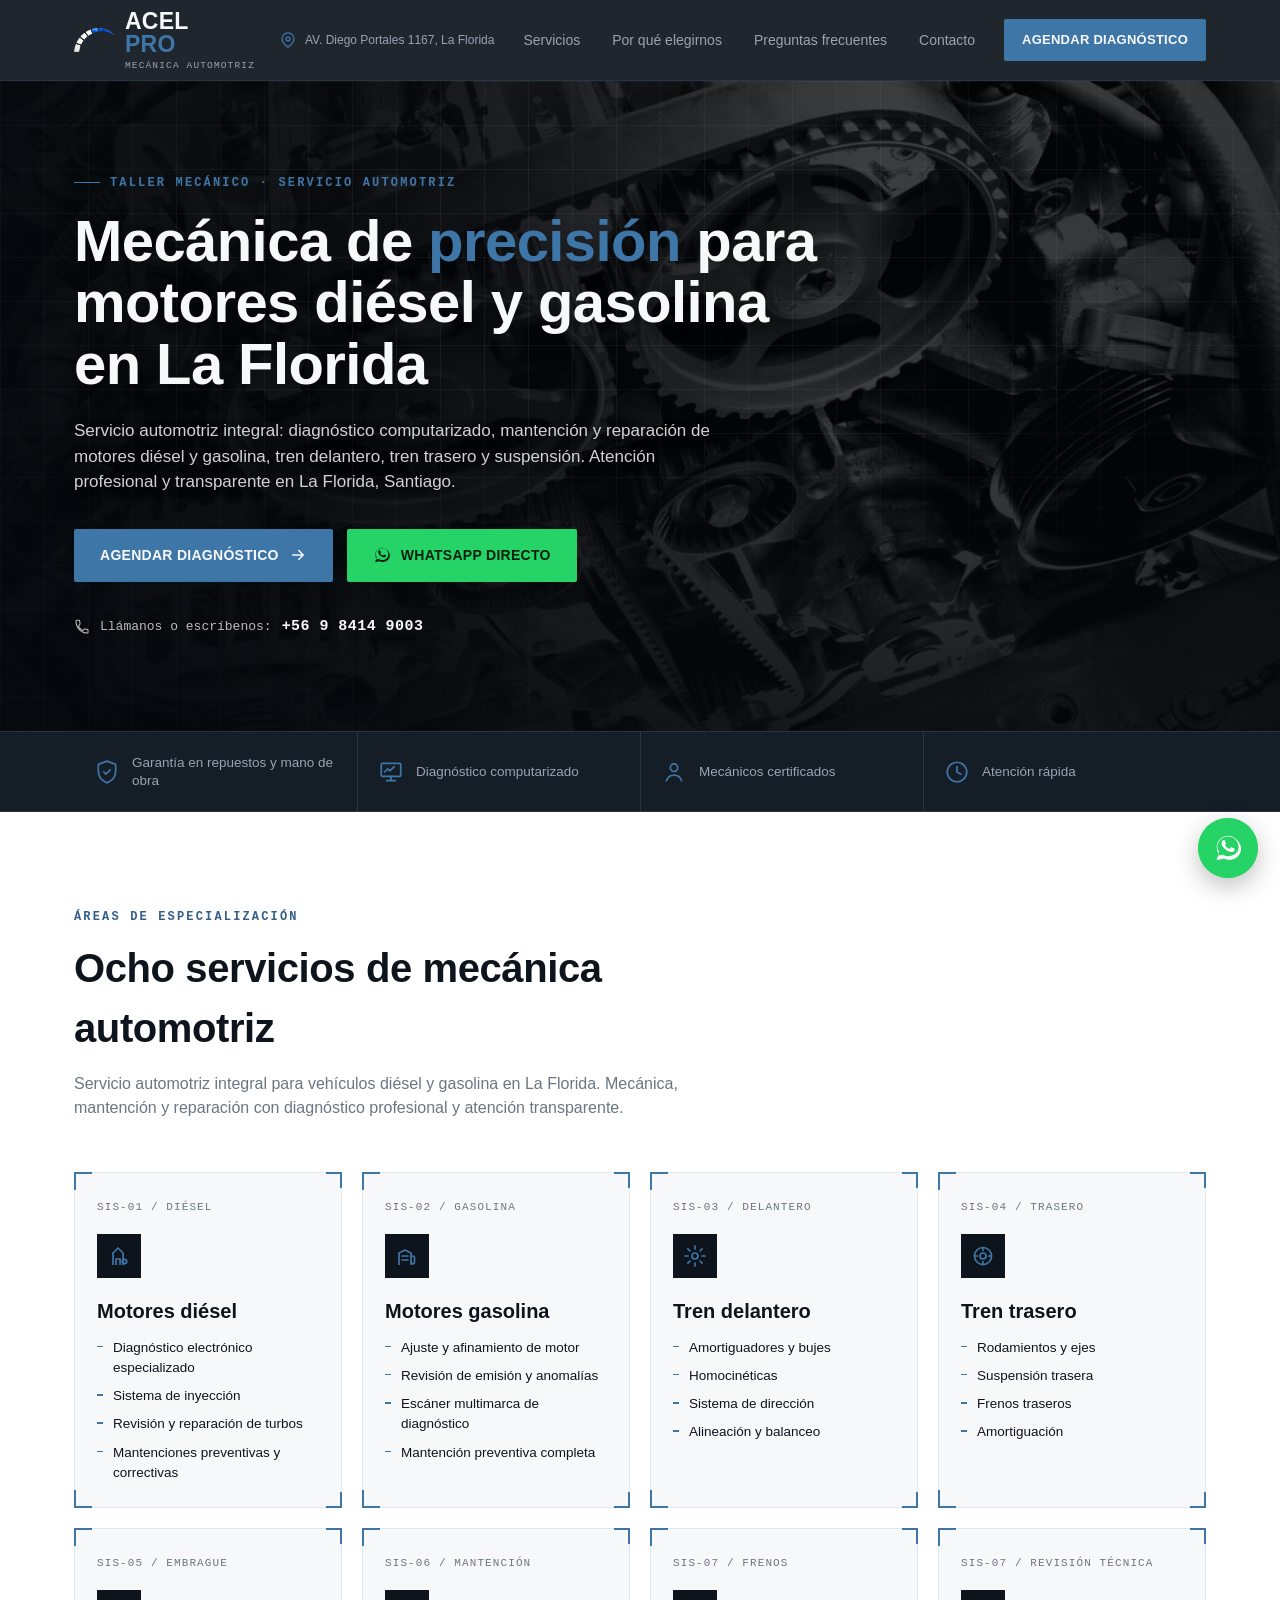
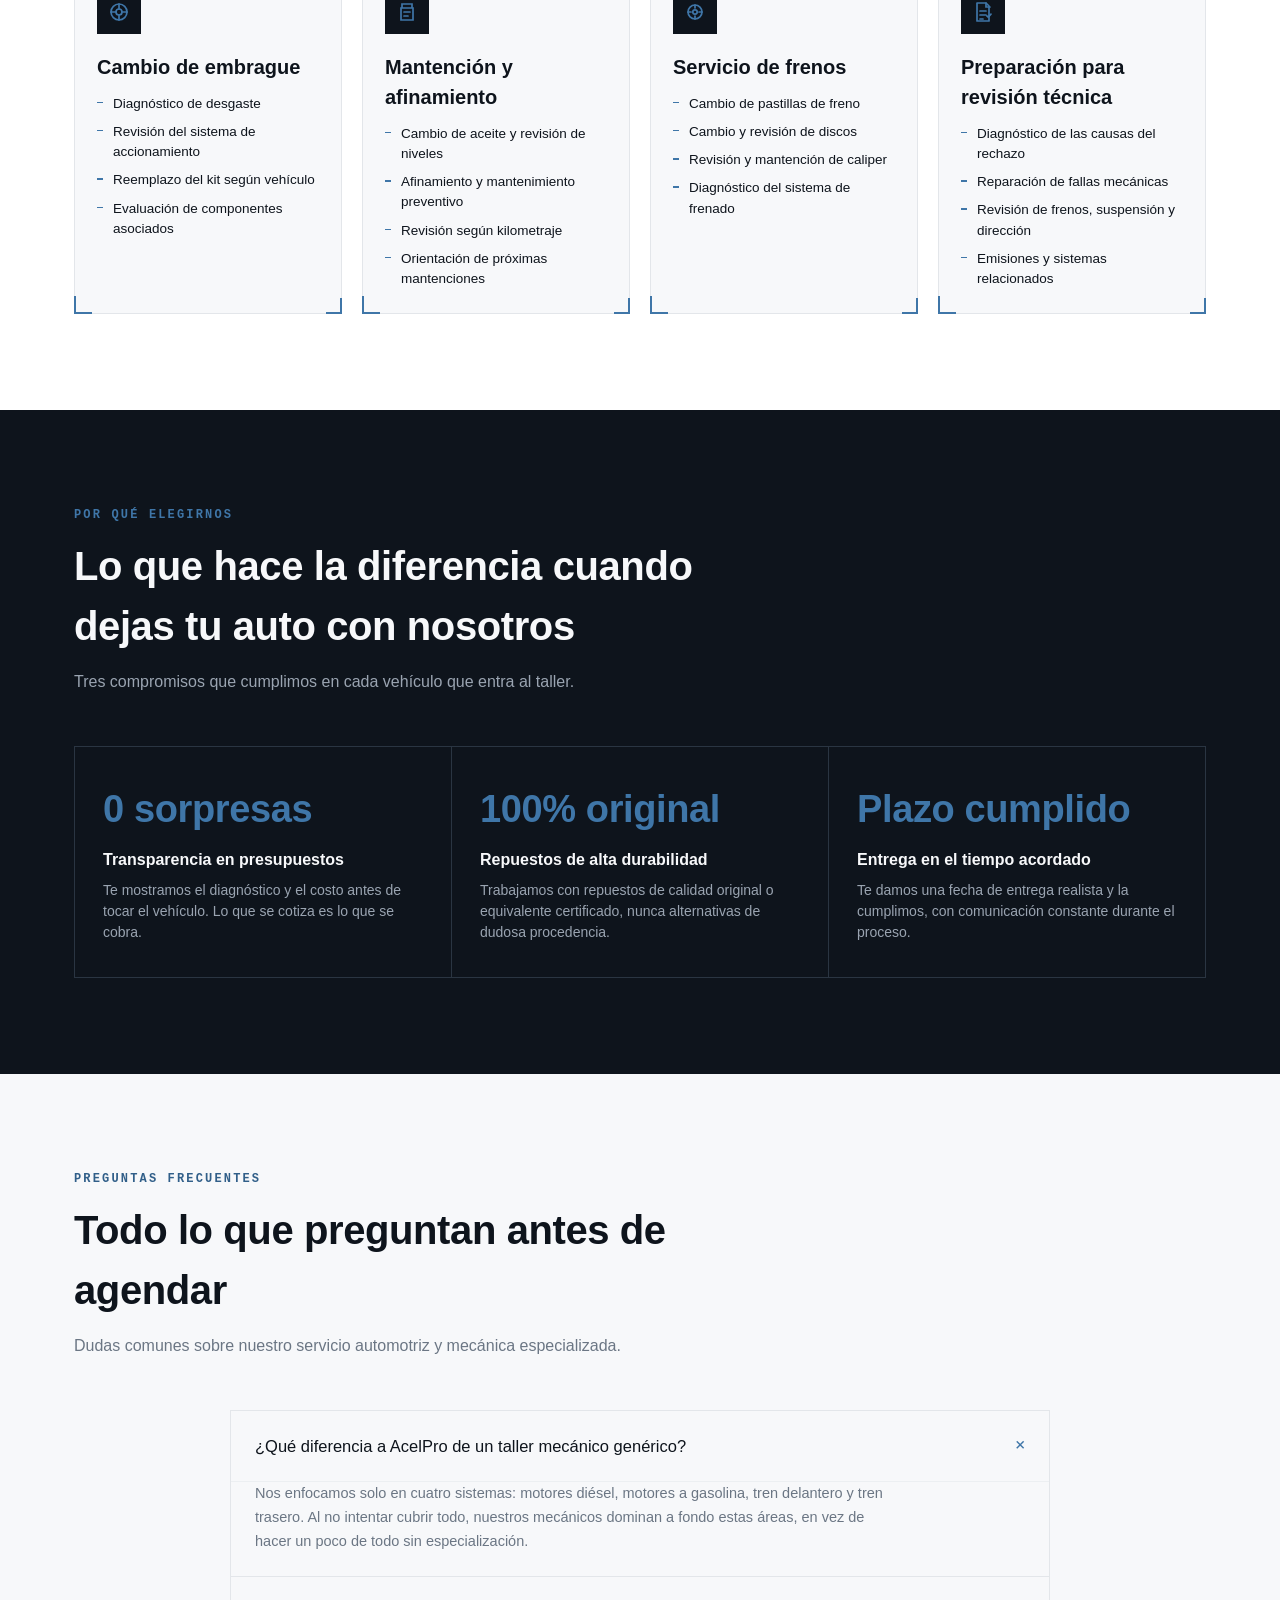
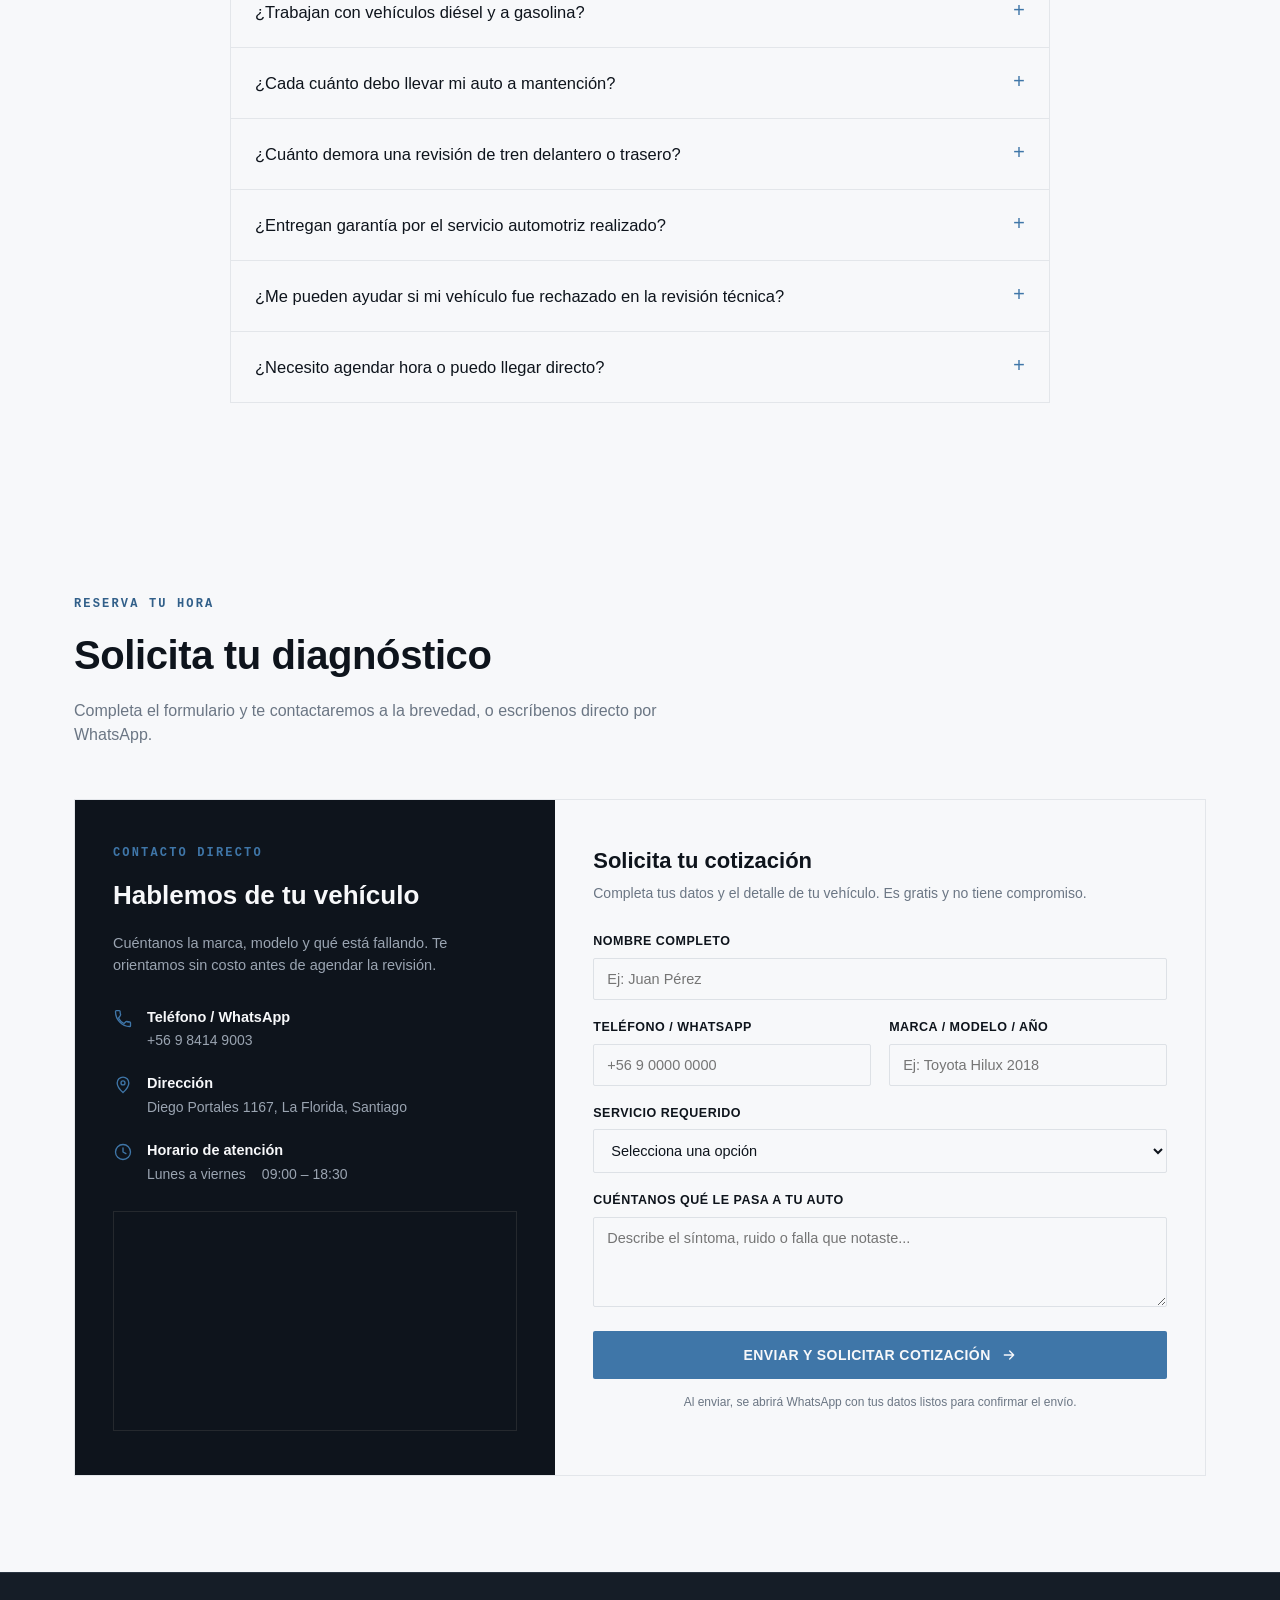
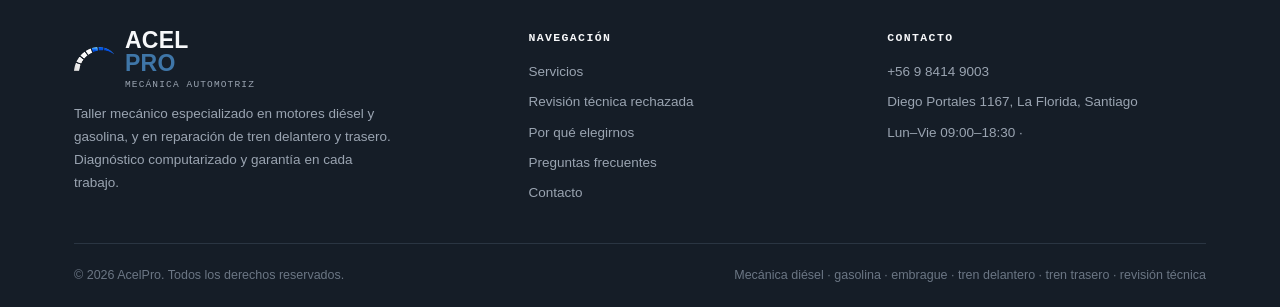
==== commit 1d180f04: "Update index.html" ====
--- a/index.html
+++ b/index.html
@@ -511,7 +511,7 @@
           <div>
             <strong>Horario de atención</strong>
             <div class="hours-row"><span>Lunes a viernes</span><span>09:00 – 18:30</span></div>
-            <div class="hours-row"><span>Sábado</span><span>09:00 – 14:00</span></div>
+            <!--<div class="hours-row"><span>Sábado</span><span>09:00 – 14:00</span></div>-->
           </div>
         </div>
 
@@ -595,7 +595,7 @@
         <ul>
           <li>+56 9 8414 9003</li>
           <li>Diego Portales 1167, La Florida, Santiago</li>
-          <li>Lun–Vie 09:00–18:30 · Sáb 09:00–14:00</li>
+          <li>Lun–Vie 09:00–18:30 ·</li>
         </ul>
       </div>
     </div>
--- a/css/styles.css
+++ b/css/styles.css
@@ -19,7 +19,7 @@
   }
 
   *{margin:0;padding:0;box-sizing:border-box;}
-  html{scroll-behavior:smooth;}
+  html{scroll-behavior:smooth;overflow-anchor:none;}
   html, body{overflow-x:hidden;max-width:100%;}
   body{
     font-family:var(--font-body);
@@ -583,80 +583,105 @@
 }
 
 
-/* ================= CORRECCION MENU MOVIL =================
-   El menu debe ser completamente opaco y mantenerse por encima del contenido.
-   Tambien evitamos que el header cambie de altura en movil.
-================= */
-@media (max-width:860px){
-  header{
-    height:80px;
-    min-height:80px;
-    background:#0e141c !important;
-    opacity:1 !important;
-  }
-  header .nav{
-    height:80px !important;
-    min-height:80px;
-  }
-  header.is-scrolled .nav{
-    height:80px !important;
-  }
-  header.is-scrolled .brand-icon{
-    width:40px;
-  }
-  header.is-scrolled .brand-text{
-    font-size:23px;
-  }
-  header.is-scrolled .brand-text small{
-    display:block;
-  }
+/* ---------- Enlaces de servicios y transición entre páginas ---------- */
+.svc-card-link{display:block;color:inherit;text-decoration:none;cursor:pointer}
+.svc-card-link h3,.svc-card-link li{color:inherit}
+html{view-transition-name:root}
+html.page-leaving{animation:pageFadeOut .18s ease both}
+@keyframes pageFadeOut{to{opacity:.15;transform:translateY(-6px)}}
+@media(prefers-reduced-motion:reduce){html.page-leaving{animation:none}}
+
+/* ===== FIX DEFINITIVO: MENÚ MÓVIL OPACO ===== */
+@media (max-width: 860px){
+  header{z-index:2000;}
+  .nav{position:relative;z-index:2001;}
   .nav-toggle{
-    display:flex !important;
+    display:flex;
     align-items:center;
     justify-content:center;
     width:46px;
     height:46px;
     padding:0;
+    border:1px solid rgba(255,255,255,.18);
+    border-radius:8px;
     background:#3f76a8 !important;
     color:#fff !important;
-    border:1px solid rgba(255,255,255,.35);
-    border-radius:4px;
-    box-shadow:0 4px 14px rgba(0,0,0,.35);
-    z-index:220;
-  }
-  .nav-toggle svg{
-    display:block;
-    width:26px;
-    height:26px;
-  }
-  .nav-links{
+    box-shadow:0 8px 22px rgba(0,0,0,.28);
+    -webkit-appearance:none;
+    appearance:none;
+  }
+  .nav-toggle:hover,
+  .nav-toggle:focus-visible{background:#315f89 !important;}
+
+  .nav-links,
+  body.nav-open .nav-links{
+    position:fixed !important;
     top:80px !important;
     left:0 !important;
     right:0 !important;
     bottom:0 !important;
-    z-index:210 !important;
+    width:100% !important;
+    height:calc(100dvh - 80px) !important;
+    min-height:calc(100vh - 80px) !important;
+    display:flex !important;
+    flex-direction:column !important;
+    align-items:flex-start !important;
+    gap:0 !important;
+    padding:10px 24px 28px !important;
     background:#0e141c !important;
     background-color:#0e141c !important;
-    opacity:0;
-    visibility:hidden;
-    transform:translateY(-8px);
-    box-shadow:0 12px 28px rgba(0,0,0,.55);
-    border-top:1px solid #3f76a8;
+    background-image:none !important;
+    opacity:0 !important;
+    visibility:hidden !important;
+    transform:translateY(-10px) !important;
+    border-top:1px solid #3f76a8 !important;
+    box-shadow:0 18px 40px rgba(0,0,0,.45) !important;
+    backdrop-filter:none !important;
+    -webkit-backdrop-filter:none !important;
     isolation:isolate;
-    -webkit-backdrop-filter:none !important;
-    backdrop-filter:none !important;
-  }
+    z-index:1999 !important;
+    overflow-y:auto;
+    overflow-x:hidden;
+  }
+
   body.nav-open .nav-links{
     opacity:1 !important;
     visibility:visible !important;
     transform:translateY(0) !important;
   }
-  body.nav-open .nav-links a{
-    color:#f7f8fa !important;
+
+  .nav-links::before{
+    content:"";
+    position:absolute;
+    inset:0;
     background:#0e141c;
-  }
-  body.nav-open .nav-links-cta{
+    z-index:-1;
+    pointer-events:none;
+  }
+
+  .nav-links a{
+    position:relative;
+    z-index:1;
+    color:#eef5fb !important;
+    background:transparent !important;
+    width:100% !important;
+    padding:16px 0 !important;
+    border-bottom:1px solid rgba(255,255,255,.10) !important;
+    text-decoration:none;
+  }
+  .nav-links a:hover,
+  .nav-links a:focus-visible{color:#fff !important;background:rgba(63,118,168,.10) !important;}
+
+  .nav-links .nav-links-cta{
+    display:flex !important;
+    justify-content:center !important;
+    align-items:center !important;
+    margin-top:16px !important;
+    padding:15px 18px !important;
+    border:0 !important;
+    border-radius:8px !important;
     background:#3f76a8 !important;
     color:#fff !important;
   }
-}
+  .nav-links .nav-links-cta:hover{background:#315f89 !important;}
+}
